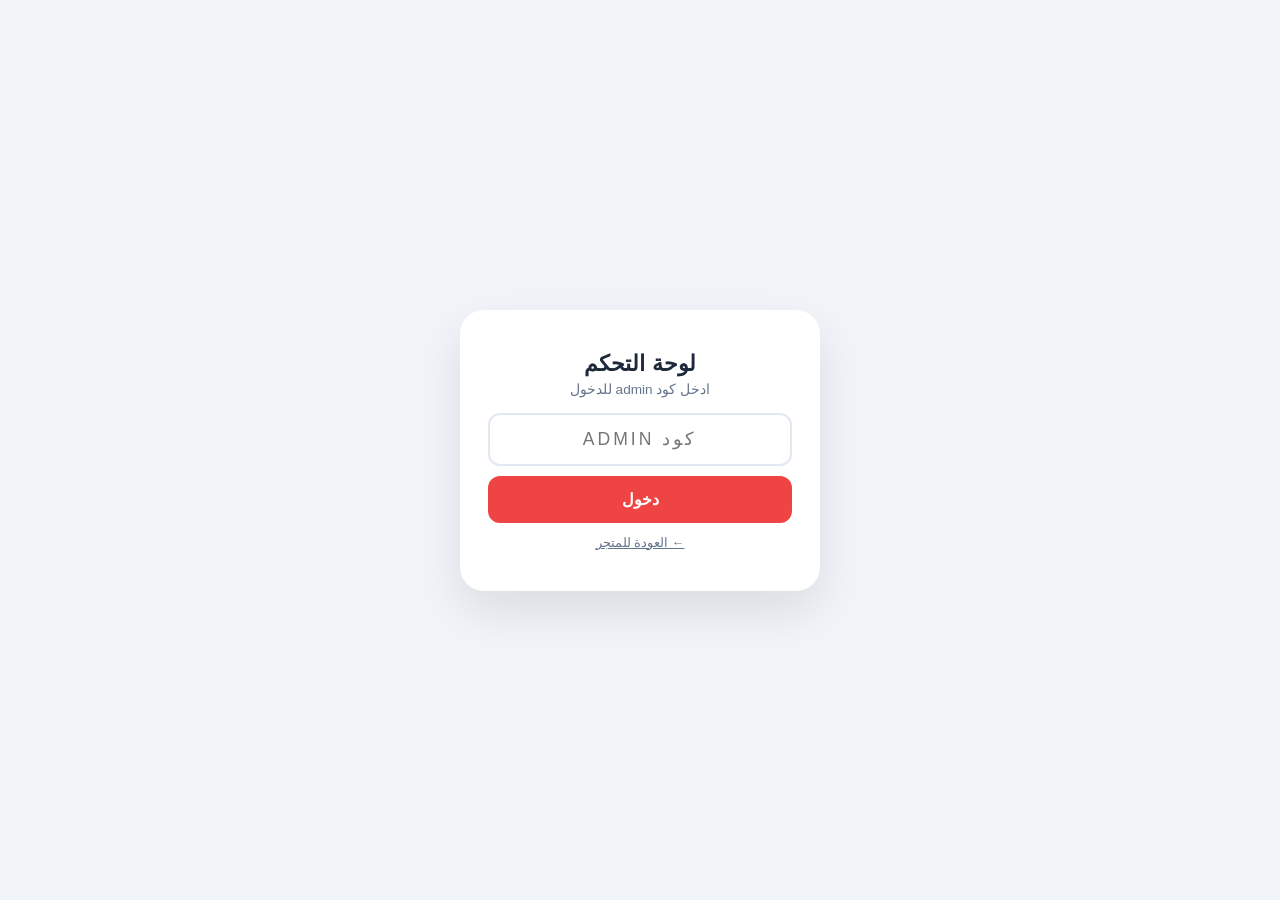
==== default/admin.html @ d779b4e4 "Add files via upload" ====
<!DOCTYPE html>
<html lang="ar" dir="rtl">
<head>
<meta charset="UTF-8">
<meta name="viewport" content="width=device-width,initial-scale=1,maximum-scale=1,user-scalable=no">
<title>لوحة التحكم - متجري</title>
<link rel="stylesheet" href="../../fonts/fontawesome/css/all.min.css">
<link rel="stylesheet" href="../../fonts/fonts.css">
<link rel="stylesheet" href="css/admin.css">
</head>
<body>

<div id="loginScreen">
  <div class="login-box">
    <i class="fa-solid fa-shield-halved" style="font-size:2.5rem;color:var(--accent);margin-bottom:12px"></i>
    <h2>لوحة التحكم</h2>
    <p>ادخل كود admin للدخول</p>
    <input type="password" id="adminPass" placeholder="كود ADMIN" maxlength="20">
    <button onclick="adminLogin()">دخول</button>
    <div class="error-msg" id="loginError">⚠️ كود غير صحيح</div>
    <a href="index.html" style="display:inline-block;margin-top:12px;color:var(--text-muted);font-size:.8rem">← العودة للمتجر</a>
  </div>
</div>

<div id="app" style="display:none">
  <aside id="sidebar">
    <div class="sidebar-header">
      <i class="fa-solid fa-store"></i>
      <span>لوحة التحكم</span>
    </div>
    <nav>
      <button class="active" data-tab="dashboard" onclick="location.hash='#dashboard'"><i class="fa-solid fa-chart-simple"></i> الإحصائيات</button>
      <button data-tab="orders" onclick="location.hash='#orders'"><i class="fa-solid fa-receipt"></i> الطلبات <span id="orderBadge" style="display:none">0</span></button>
      <button data-tab="products" onclick="location.hash='#products'"><i class="fa-solid fa-box"></i> المنتجات</button>
      <button data-tab="categories" onclick="location.hash='#categories'"><i class="fa-solid fa-tags"></i> التصنيفات</button>
      <button data-tab="addProduct" onclick="location.hash='#addProduct'"><i class="fa-solid fa-plus-circle"></i> إضافة منتج</button>
      <button data-tab="settings" onclick="location.hash='#settings'"><i class="fa-solid fa-gear"></i> الإعدادات</button>
      <button data-tab="banners" onclick="location.hash='#banners'"><i class="fa-solid fa-images"></i> البانرات</button>
      <button data-tab="coupons" onclick="location.hash='#coupons'"><i class="fa-solid fa-ticket" style="color:#f59e0b"></i> أكواد الخصم <span id="couponBadge" style="display:none;background:rgba(245,158,11,.2);color:#f59e0b;font-size:.65rem;padding:1px 8px;border-radius:999px;margin-right:auto;font-weight:800">0</span></button>
      <button data-tab="appearance" onclick="location.hash='#appearance'"><i class="fa-solid fa-palette"></i> المظهر والتخطيط</button>
      <button data-tab="spinwheel" onclick="location.hash='#spinwheel'"><i class="fa-solid fa-circle-notch" style="color:#f59e0b"></i> عجلة الحظ</button>
      <button data-tab="subscription" onclick="location.hash='#subscription'"><i class="fa-solid fa-crown" style="color:#f59e0b"></i> الاشتراك <span style="font-size:.65rem;background:rgba(245,158,11,.2);color:#f59e0b;padding:1px 8px;border-radius:999px;margin-right:auto;font-weight:800">ترقية</span></button>
      <div style="position: relative;">
        <button data-tab="marketing" onclick="toggleMktSubMenu(event); if(location.hash.indexOf('marketing')===-1) location.hash='#marketing/seo'"><i class="fa-solid fa-bullhorn"></i> التسويق <i class="fa-solid fa-chevron-down" style="font-size:0.7rem; margin-right:auto; transition: transform 0.2s;" id="mktChevron"></i></button>
        <!-- Marketing Submenu Links -->
        <div id="mktSubMenu" style="display:none; flex-direction:column; background:rgba(0,0,0,0.15); padding:4px 0; border-radius:8px; margin:4px 8px; gap:2px;">
          <button class="submenu-btn" onclick="location.hash='#marketing/seo'" style="font-size:0.78rem; padding:8px 12px; font-weight:500;"><i class="fa-solid fa-magnifying-glass" style="font-size:0.7rem"></i> تحسين محركات البحث</button>
          <button class="submenu-btn" onclick="location.hash='#marketing/social'" style="font-size:0.78rem; padding:8px 12px; font-weight:500;"><i class="fa-solid fa-share-nodes" style="font-size:0.7rem"></i> التواصل والتتبع</button>
          <button class="submenu-btn" onclick="location.hash='#marketing/offers'" style="font-size:0.78rem; padding:8px 12px; font-weight:500;"><i class="fa-solid fa-tags" style="font-size:0.7rem"></i> العروض والكميات</button>
          <button class="submenu-btn" onclick="location.hash='#marketing/widgets'" style="font-size:0.78rem; padding:8px 12px; font-weight:500;"><i class="fa-solid fa-bullhorn" style="font-size:0.7rem"></i> تنبيهات وإعلانات</button>
          <button class="submenu-btn" onclick="location.hash='#marketing/reviews'" style="font-size:0.78rem; padding:8px 12px; font-weight:500;"><i class="fa-solid fa-star" style="font-size:0.7rem"></i> التقييمات</button>
          <button class="submenu-btn" onclick="location.hash='#marketing/popup'" style="font-size:0.78rem; padding:8px 12px; font-weight:500;"><i class="fa-solid fa-window-restore" style="font-size:0.7rem"></i> النافذة الترويجية</button>
        </div>
      </div>
      <button onclick="adminLogout()" style="margin-top:auto;color:#ef4444"><i class="fa-solid fa-right-from-bracket"></i> خروج</button>
    </nav>
  </aside>

  <main id="mainArea">
    <div class="topbar">
      <button id="mobileMenuBtn" onclick="toggleMobileMenu()"><i class="fa-solid fa-bars"></i></button>
      <h2 id="pageTitle">الإحصائيات</h2>
      <div style="display:flex;align-items:center;gap:8px">
        <button id="notifBtn" onclick="showNotifPanel()" style="position:relative;background:none;border:none;font-size:1.2rem;cursor:pointer;color:var(--text);padding:4px 8px"><i class="fa-solid fa-bell"></i><span id="notifBadge" style="display:none;position:absolute;top:-2px;right:-2px;background:#ef4444;color:#fff;font-size:.6rem;width:18px;height:18px;border-radius:50%;display:none;align-items:center;justify-content:center;font-weight:800">0</span></button>
        <span id="adminFeeBadge" onclick="location.hash='#subscription'" style="display:none;background:rgba(245,158,11,.15);color:#f59e0b;font-size:.65rem;font-weight:800;padding:2px 8px;border-radius:999px;white-space:nowrap;cursor:pointer"></span>
        <button onclick="topbarLogout()" title="تسجيل الخروج" style="background:none;border:none;font-size:1.1rem;cursor:pointer;color:#ef4444;padding:4px 8px;display:flex;align-items:center;gap:4px;font-family:inherit;font-weight:700"><i class="fa-solid fa-right-from-bracket"></i><span style="font-size:.75rem">خروج</span></button>
        <a href="index.html" target="_blank" class="view-store-btn"><i class="fa-solid fa-eye"></i> عرض المتجر</a>
      </div>
    </div>

    <!-- DASHBOARD -->
    <div class="tab-content active" id="tab-dashboard">
      <div class="stats-grid">
        <div class="stat-card"><i class="fa-solid fa-box"></i><div><span id="statProducts">0</span><p>المنتجات</p></div></div>
        <div class="stat-card"><i class="fa-solid fa-receipt"></i><div><span id="statOrders">0</span><p>الطلبات</p></div></div>
        <div class="stat-card"><i class="fa-solid fa-money-bill"></i><div><span id="statRevenue">₪0</span><p>الإيرادات</p></div></div>
        <div class="stat-card"><i class="fa-solid fa-users"></i><div><span id="statCustomers">0</span><p>العملاء</p></div></div>
      </div>
      <div style="margin-top:20px">
        <h3 style="margin-bottom:10px">المبيعات اليومية (آخر 7 أيام)</h3>
        <div style="background:var(--card);border:1px solid var(--border);border-radius:14px;padding:16px;overflow-x:auto">
          <canvas id="salesChart" height="200" style="width:100%;max-height:200px"></canvas>
        </div>
      </div>
      <div style="display:grid;grid-template-columns:repeat(auto-fit,minmax(280px,1fr));gap:20px;margin-top:20px">
        <div>
          <h3 style="margin-bottom:10px">🔥 المنتجات الأكثر مبيعاً</h3>
          <div style="background:var(--card);border:1px solid var(--border);border-radius:14px;padding:16px" id="topProductsList"></div>
        </div>
        <div>
          <h3 style="margin-bottom:10px">📅 الأيام الأكثر نشاطاً</h3>
          <div style="background:var(--card);border:1px solid var(--border);border-radius:14px;padding:16px" id="topActiveDaysList"></div>
        </div>
      </div>
      <div style="margin-top:20px">
        <h3 style="margin-bottom:10px">آخر الطلبات</h3>
        <div id="recentOrders"></div>
      </div>
    </div>

    <!-- ORDERS -->
    <div class="tab-content" id="tab-orders">
      <div class="section-header"><h3>جميع الطلبات</h3></div>
      <div id="ordersList"></div>
    </div>

    <!-- PRODUCTS -->
    <div class="tab-content" id="tab-products">
      <div class="section-header"><h3>إدارة المنتجات</h3></div>
      <div id="productsList"></div>
    </div>

    <!-- ADD PRODUCT -->
    <div class="tab-content" id="tab-addProduct">
      <div class="section-header"><h3>إضافة منتج جديد</h3></div>
      <form id="productForm" onsubmit="saveProduct(event)">
        <input type="hidden" id="editId" value="">
        <div class="form-grid">
          <div class="form-group"><label>اسم المنتج *</label><input type="text" id="pName" required></div>
          <div class="form-group"><label>السعر *</label><input type="number" id="pPrice" step="0.01" required></div>
          <div class="form-group"><label>السعر القديم</label><input type="number" id="pOldPrice" step="0.01"></div>
          <div class="form-group"><label>التصنيفات</label>
            <input type="text" id="pCatSearch" placeholder="بحث عن تصنيف..." oninput="filterCatCheckboxes()" style="width:100%;padding:8px;border:1px solid var(--border);border-radius:6px;font-family:inherit;font-size:.8rem;margin-bottom:6px;box-sizing:border-box">
            <div id="pCatList"></div>
          </div>
          <div class="form-group"><label>صور المنتج</label>
            <button type="button" class="upload-btn" onclick="uploadProductImages()" style="margin-bottom:6px"><i class="fa-solid fa-upload"></i> اختر صور (واحدة أو أكثر)</button>
            <div style="display:flex;gap:6px;margin-bottom:6px">
              <input type="text" id="pImageUrl" placeholder="أو أدخل رابط الصورة" style="flex:1;padding:8px;border:1px solid var(--border);border-radius:6px;font-family:inherit;font-size:.8rem">
              <button type="button" class="upload-btn" onclick="addImageByUrl()" style="padding:8px 14px;white-space:nowrap"><i class="fa-solid fa-link"></i> إضافة</button>
            </div>
            <div id="pImageList" style="display:flex;flex-wrap:wrap;gap:6px"></div>
          </div>
          <div class="form-group"><label>فيديو المنتج (YouTube, TikTok, Instagram, فيسبوك)</label>
            <div style="display:flex;gap:6px;margin-bottom:6px">
              <input type="text" id="pVideoUrl" placeholder="ألصق رابط الفيديو..." style="flex:1;padding:8px;border:1px solid var(--border);border-radius:6px;font-family:inherit;font-size:.8rem">
              <button type="button" class="upload-btn" onclick="addVideoUrl()" style="padding:8px 14px;white-space:nowrap"><i class="fa-solid fa-plus"></i> إضافة</button>
            </div>
            <div id="pVideoList" style="display:flex;flex-direction:column;gap:4px"></div>
          </div>
          <div class="form-group"><label>العلامة التجارية</label>
            <input type="text" id="pBrandSearch" placeholder="بحث عن علامة تجارية..." oninput="filterBrandOptions()" style="width:100%;padding:8px;border:1px solid var(--border);border-radius:6px;font-family:inherit;font-size:.8rem;margin-bottom:6px;box-sizing:border-box">
            <div id="pBrandList" style="max-height:130px;overflow-y:auto;display:flex;flex-wrap:wrap;gap:4px"></div>
          </div>
          <div class="form-group" style="display:flex;align-items:center;gap:12px;flex-wrap:wrap">
            <label style="display:flex;align-items:center;gap:8px;cursor:pointer"><input type="checkbox" id="pFeatured" style="width:16px;height:16px"> منتج مميز</label>
          </div>
          <div class="form-group"><label>الشارة الترويجية (مثل: الأكثر مبيعاً، جديد...)</label><input type="text" id="pBadge" placeholder="اكتب الشارة هنا..."></div>
        </div>
        <div class="form-group"><label>ملاحظة خاصة بالمنتج (تظهر بشكل بارز في صفحة المنتج)</label><input type="text" id="pNote" placeholder="مثال: التوصيل مجاني لفترة محدودة، أو ضمان سنتين"></div>
        <div class="form-group"><label>الميزات (واحدة في كل سطر)</label><textarea id="pFeatures" rows="3"></textarea></div>
        <div class="form-group"><label>المواصفات (الاسم : القيمة, كل مواصفة في سطر)</label><textarea id="pSpecs" rows="3" placeholder="المعالج : A18&#10;الرام : 8GB"></textarea></div>
        <div class="form-group">
          <label>الخيارات (لون، مقاس، ...)</label>
          <div id="pOptions"></div>
          <button type="button" class="btn-secondary" onclick="addOption()" style="padding:6px 12px;font-size:.8rem;margin-top:4px"><i class="fa-solid fa-plus"></i> إضافة خيار جديد</button>
        </div>
        <div style="display:flex;gap:10px;margin-top:12px">
          <button type="submit" class="btn-primary" id="submitBtn">حفظ المنتج</button>
          <button type="button" class="btn-secondary" onclick="resetForm()">إعادة تعيين</button>
        </div>
      </form>
    </div>

    <!-- CATEGORIES -->
    <div class="tab-content" id="tab-categories">
      <div class="section-header"><h3>إدارة التصنيفات</h3></div>
      <div style="background:var(--card);border:1px solid var(--border);border-radius:14px;padding:18px;margin-bottom:16px">
        <div class="form-group"><label>اسم التصنيف</label><input type="text" id="catName" placeholder="مثال: جوالات"></div>
        <div class="form-group"><label>صورة التصنيف</label>
          <div style="display:flex;gap:10px;align-items:center">
            <input type="text" id="catImage" placeholder="رابط الصورة أو ارفع صورة" style="flex:1">
            <button class="btn-secondary" onclick="uploadCatImage()"><i class="fa-solid fa-upload"></i></button>
            <img id="catImagePreview" style="width:48px;height:48px;border-radius:10px;object-fit:cover;display:none;border:2px solid var(--border)">
          </div>
        </div>
        <div class="form-group"><label style="display:flex;align-items:center;gap:8px;cursor:pointer"><input type="checkbox" id="catIsBrand" style="width:16px;height:16px"> علامة تجارية (يظهر في فلتر الماركات)</label></div>
        <div style="display:flex;gap:8px">
          <button class="btn-primary" id="catSubmitBtn" onclick="addCategory()"><i class="fa-solid fa-plus"></i> إضافة تصنيف</button>
          <button class="btn-secondary" id="catCancelBtn" onclick="cancelEditCategory()" style="display:none"><i class="fa-solid fa-xmark"></i> إلغاء</button>
        </div>
      </div>
      <!-- Search & Bulk selection tools -->
      <div style="display:flex;gap:10px;align-items:center;margin-bottom:12px;flex-wrap:wrap;background:var(--card);border:1px solid var(--border);border-radius:12px;padding:12px">
        <div style="position:relative;flex:1;min-width:200px">
          <input type="text" id="catSearchInput" placeholder="ابحث عن تصنيف..." oninput="renderCategoriesList()" style="width:100%;padding:8px 12px 8px 35px;border:1.5px solid var(--border);border-radius:8px;font-family:inherit;font-size:.85rem">
          <i class="fa-solid fa-magnifying-glass" style="position:absolute;left:12px;top:50%;transform:translateY(-50%);color:var(--text-muted);pointer-events:none"></i>
        </div>
        <div style="display:flex;gap:8px;align-items:center">
          <label style="display:flex;align-items:center;gap:6px;cursor:pointer;font-size:.82rem;font-weight:700">
            <input type="checkbox" id="selectAllCatsBtn" onchange="toggleSelectAllCats(this)" style="width:16px;height:16px"> تحديد الكل
          </label>
          <button id="bulkDeleteCatsBtn" class="btn-secondary" onclick="bulkDeleteCategories()" style="padding:6px 12px;font-size:.78rem;color:#ef4444;border-color:rgba(239,68,68,.3);display:none;align-items:center;gap:4px">
            <i class="fa-solid fa-trash"></i> حذف المحدد
          </button>
        </div>
      </div>
      <div id="categoriesList"></div>
    </div>

    <!-- SETTINGS -->
    <div class="tab-content" id="tab-settings">
      <div class="section-header"><h3>الإعدادات</h3></div>
      <div class="settings-grid">
        <div class="card"><h4><i class="fa-solid fa-store"></i> معلومات الهيدر والشعار</h4>
          <div class="form-group"><label>اسم المتجر</label><input type="text" id="setStoreName" value="متجري"></div>
          <div class="form-group"><label>وصف المتجر (Tagline)</label><input type="text" id="setStoreTagline" placeholder="اختر منتجك المفضل"></div>
          <div class="form-group"><label>طريقة عرض الهيدر والشعار</label>
            <select id="setHeaderDisplayMode" style="width:100%;padding:8px 10px;border:1.5px solid var(--border);border-radius:8px;font-family:inherit;font-size:.85rem">
              <option value="both">إظهار الشعار + اسم المتجر والوصف</option>
              <option value="logo_only">إظهار الشعار فقط</option>
              <option value="text_only">إظهار اسم المتجر والوصف فقط (إخفاء الشعار)</option>
              <option value="none">إخفاء الشعار والاسم والوصف بالكامل</option>
            </select>
          </div>
          <div class="form-group"><label>صورة الشعار</label>
            <div style="display:flex;gap:10px;align-items:center;flex-wrap:wrap">
              <img id="setLogoPreview" class="preview-img" style="width:60px;height:60px;border-radius:12px;object-fit:cover;border:1px solid var(--border);display:none">
              <button type="button" class="btn-secondary" onclick="document.getElementById('logoUpload').click()"><i class="fa-solid fa-upload"></i> تغيير الشعار</button>
              <button type="button" class="btn-danger" id="removeLogoBtn" onclick="removeSettingLogo()" style="display:none;padding:8px 12px;font-size:.8rem"><i class="fa-solid fa-trash"></i> إزالة الشعار</button>
              <input type="file" id="logoUpload" accept="image/*" style="display:none" onchange="uploadSettingLogo(event)">
            </div>
          </div>
        </div>
        <div class="card"><h4><i class="fa-solid fa-sliders"></i> إعدادات العامة وخلفية الهيدر</h4>
          <div class="form-group"><label>كود تجار الجملة</label><input type="text" id="setWholesaleCode"></div>
          <div class="form-group"><label>العملة</label><input type="text" id="setCurrency" maxlength="5"></div>
          <div class="form-group"><label>اللون الأساسي</label><div style="display:flex;gap:8px;align-items:center"><input type="color" id="setAccent" value="#ef4444" oninput="document.getElementById('setAccentVal').textContent=this.value" style="width:44px;height:40px;border:none;border-radius:6px;cursor:pointer;padding:0;background:none"><span style="font-size:.75rem;color:var(--text-muted)" id="setAccentVal">#ef4444</span></div></div>
          <div class="form-group"><label>خلفية الهيدر</label>
            <div style="display:flex;gap:10px;align-items:center">
              <button type="button" class="btn-secondary" onclick="document.getElementById('bgUpload').click()"><i class="fa-solid fa-image"></i> تغيير الخلفية</button>
              <button type="button" class="btn-danger" onclick="removeBg()" style="padding:8px 12px;font-size:.8rem"><i class="fa-solid fa-trash"></i> إزالة الخلفية</button>
              <input type="file" id="bgUpload" accept="image/*" style="display:none" onchange="uploadBg(event)">
            </div>
          </div>
          <button type="button" class="btn-primary" onclick="saveSettings()" style="margin-top:16px;width:100%"><i class="fa-solid fa-floppy-disk"></i> حفظ الإعدادات والشعار</button>
        </div>
        <div class="card"><h4><i class="fa-solid fa-database"></i> البيانات</h4>
          <div class="form-group" style="display:flex;gap:10px;flex-wrap:wrap">
            <button class="btn-primary" onclick="exportAllData()"><i class="fa-solid fa-file-export"></i> تصدير كل البيانات</button>
            <button class="btn-secondary" onclick="document.getElementById('importDataFile').click()"><i class="fa-solid fa-file-import"></i> استيراد</button>
            <input type="file" id="importDataFile" accept=".json" style="display:none" onchange="importAllData(event)">
            <button class="btn-danger" onclick="resetAllData()"><i class="fa-solid fa-trash"></i> إعادة تعيين الكل</button>
          </div>
          <div id="dataStatus" style="font-size:.8rem;color:var(--text-muted);margin-top:8px"></div>
        </div>
        <div class="card"><h4><i class="fa-solid fa-truck"></i> مناطق التوصيل</h4>
          <div style="display:flex;gap:8px;margin-bottom:10px">
            <input type="text" id="zoneName" placeholder="اسم المنطقة" style="flex:1;padding:8px;border:1.5px solid var(--border);border-radius:8px;font-family:inherit;font-size:.85rem">
            <input type="number" id="zonePrice" placeholder="السعر" min="0" step="0.5" style="width:80px;padding:8px;border:1.5px solid var(--border);border-radius:8px;font-family:inherit;font-size:.85rem">
            <button class="btn-primary" onclick="addZone()" style="padding:8px 14px;font-size:.8rem"><i class="fa-solid fa-plus"></i></button>
          </div>
          <div id="zonesList"></div>
        </div>
        <div class="card" style="grid-column:1/-1;background:linear-gradient(135deg,#0f172a,#1e293b);color:#fff;border:1px solid #334155">
          <div style="display:flex;justify-content:space-between;align-items:center;margin-bottom:12px;flex-wrap:wrap;gap:8px">
            <h4 style="color:#fff;margin:0"><i class="fa-solid fa-crown" style="color:#f59e0b"></i> اشتراك المتجر والترقية (SaaS Billing)</h4>
            <a href="../../agency/index.html" target="_blank" style="font-size:.75rem;color:#3b82f6;text-decoration:none;font-weight:700;display:inline-flex;align-items:center;gap:4px"><i class="fa-solid fa-up-right-from-square"></i> منصة الشركة الرئيسيّة</a>
          </div>
          <div id="adminStandaloneSubStatus"></div>
        </div>
      </div>
      <button class="btn-primary" onclick="saveSettings()" style="margin-top:16px"><i class="fa-solid fa-floppy-disk"></i> حفظ الإعدادات</button>
    </div>

    <!-- APPEARANCE -->
    <div class="tab-content" id="tab-appearance">
      <div class="section-header">
        <h3>المظهر والتخطيط</h3>
        <div style="margin-right:auto;display:flex;gap:8px;flex-wrap:wrap">
          <button class="btn-secondary" onclick="resetAppearance()"><i class="fa-solid fa-rotate-left"></i> إعادة تعيين</button>
          <button class="btn-secondary" onclick="exportAppearance()"><i class="fa-solid fa-file-export"></i> تصدير</button>
          <button class="btn-secondary" onclick="document.getElementById('importAppearanceFile').click()"><i class="fa-solid fa-file-import"></i> استيراد</button>
          <input type="file" id="importAppearanceFile" accept=".json" style="display:none" onchange="importAppearance(event)">
          <button class="btn-primary" onclick="saveAppearance()"><i class="fa-solid fa-floppy-disk"></i> حفظ المظهر</button>
        </div>
      </div>

      <div style="display:flex;gap:16px;align-items:flex-start;margin-top:16px">
      <div class="appearance-layout" style="flex:1;min-width:0">
        <nav class="appearance-nav">
          <button class="app-nav-btn active" data-sec="presets" onclick="switchAppSec(this)"><i class="fa-solid fa-wand-magic-sparkles"></i> الثيمات الجاهزة</button>
          <button class="app-nav-btn" data-sec="colors" onclick="switchAppSec(this)"><i class="fa-solid fa-palette"></i> الألوان</button>
          <button class="app-nav-btn" data-sec="typography" onclick="switchAppSec(this)"><i class="fa-solid fa-font"></i> الخطوط</button>
          <button class="app-nav-btn" data-sec="layout" onclick="switchAppSec(this)"><i class="fa-solid fa-columns"></i> التخطيط</button>
          <button class="app-nav-btn" data-sec="images" onclick="switchAppSec(this)"><i class="fa-solid fa-image"></i> صور المنتجات</button>
          <button class="app-nav-btn" data-sec="cards" onclick="switchAppSec(this)"><i class="fa-solid fa-border-all"></i> البطاقات والأزرار</button>
          <button class="app-nav-btn" data-sec="header" onclick="switchAppSec(this)"><i class="fa-solid fa-mobile-screen"></i> الهيدر</button>
          <button class="app-nav-btn" data-sec="nav" onclick="switchAppSec(this)"><i class="fa-solid fa-bars"></i> التنقل السفلي</button>
          <button class="app-nav-btn" data-sec="product" onclick="switchAppSec(this)"><i class="fa-solid fa-tags"></i> عناصر المنتج</button>
          <button class="app-nav-btn" data-sec="spacing" onclick="switchAppSec(this)"><i class="fa-solid fa-arrows-left-right"></i> المسافات</button>
        </nav>

        <div class="appearance-panels">
          <!-- PRESETS -->
          <section class="app-panel active" id="appsec-presets">
            <h4 class="app-sec-title"><i class="fa-solid fa-wand-magic-sparkles"></i> ثيمات جاهزة</h4>
            <p class="app-sec-desc">اختر ثيماً جاهزاً يطبّق مجموعة متناسقة من الألوان والخطوط دفعة واحدة.</p>
            <div class="preset-grid" id="presetGrid"></div>
          </section>

          <!-- COLORS -->
          <section class="app-panel" id="appsec-colors">
            <h4 class="app-sec-title"><i class="fa-solid fa-palette"></i> الألوان</h4>
            <div class="app-fields">
              <div class="app-field"><label>اللون الأساسي (Accent)</label><div class="color-row"><input type="color" id="appAccent" oninput="updVal('appAccent');previewAppearance();liveAppPreview()"><span id="appAccentVal" class="color-val">#ef4444</span></div></div>
              <div class="app-field"><label>لون التمرير (Accent Hover)</label><div class="color-row"><input type="color" id="appAccentHover" oninput="updVal('appAccentHover');previewAppearance();liveAppPreview()"><span id="appAccentHoverVal" class="color-val">#dc2626</span></div></div>
              <div class="app-field"><label>لون الخلفية</label><div class="color-row"><input type="color" id="appBgColor" oninput="updVal('appBgColor');previewAppearance();liveAppPreview()"><span id="appBgColorVal" class="color-val">#f8fafc</span></div></div>
              <div class="app-field"><label>لون البطاقات</label><div class="color-row"><input type="color" id="appCardColor" oninput="updVal('appCardColor');previewAppearance();liveAppPreview()"><span id="appCardColorVal" class="color-val">#ffffff</span></div></div>
              <div class="app-field"><label>لون النصوص</label><div class="color-row"><input type="color" id="appTextColor" oninput="updVal('appTextColor');previewAppearance();liveAppPreview()"><span id="appTextColorVal" class="color-val">#1e293b</span></div></div>
              <div class="app-field"><label>لون النصوص الخافتة</label><div class="color-row"><input type="color" id="appTextMuted" oninput="updVal('appTextMuted');previewAppearance();liveAppPreview()"><span id="appTextMutedVal" class="color-val">#64748b</span></div></div>
              <div class="app-field"><label>لون الحدود</label><div class="color-row"><input type="color" id="appBorderColor" oninput="updVal('appBorderColor');previewAppearance();liveAppPreview()"><span id="appBorderColorVal" class="color-val">#e2e8f0</span></div></div>
              <div class="app-field"><label>لون السعر</label><div class="color-row"><input type="color" id="appPriceColor" oninput="updVal('appPriceColor');previewAppearance();liveAppPreview()"><span id="appPriceColorVal" class="color-val">#ef4444</span></div></div>
              <div class="app-field"><label>لون شارة الخصم</label><div class="color-row"><input type="color" id="appSaleColor" oninput="updVal('appSaleColor');previewAppearance();liveAppPreview()"><span id="appSaleColorVal" class="color-val">#ef4444</span></div></div>
              <div class="app-field"><label>لون النجاح (تأكيد/وتساب)</label><div class="color-row"><input type="color" id="appSuccessColor" oninput="updVal('appSuccessColor');previewAppearance();liveAppPreview()"><span id="appSuccessColorVal" class="color-val">#10b981</span></div></div>
              <div class="app-field app-field-full"><label style="display:flex;align-items:center;gap:8px;cursor:pointer"><input type="checkbox" id="appDarkMode" onchange="previewAppearance();liveAppPreview()"> تفعيل الوضع الداكن افتراضياً</label></div>
            </div>
          </section>

          <!-- TYPOGRAPHY -->
          <section class="app-panel" id="appsec-typography">
            <h4 class="app-sec-title"><i class="fa-solid fa-font"></i> الخطوط</h4>
            <div class="app-fields">
              <div class="app-field"><label>خط العناوين</label><select id="appFontHeading" onchange="previewAppearance();liveAppPreview()"><option value="'Tajawal',sans-serif">Tajawal</option><option value="'Cairo',sans-serif">Cairo</option><option value="'Amiri',serif">Amiri</option><option value="'Noto Sans Arabic',sans-serif">Noto Sans Arabic</option><option value="'Almarai',sans-serif">Almarai</option></select></div>
              <div class="app-field"><label>خط المحتوى</label><select id="appFontBody" onchange="previewAppearance();liveAppPreview()"><option value="'Tajawal',sans-serif">Tajawal</option><option value="'Cairo',sans-serif">Cairo</option><option value="'Amiri',serif">Amiri</option><option value="'Noto Sans Arabic',sans-serif">Noto Sans Arabic</option><option value="'Almarai',sans-serif">Almarai</option></select></div>
              <div class="app-field"><label>حجم الخط الأساسي</label><div class="color-row"><input type="range" id="appFontSize" min="13" max="18" value="15" oninput="updVal('appFontSize','px');previewAppearance();liveAppPreview()"><span id="appFontSizeVal" class="color-val">15px</span></div></div>
              <div class="app-field"><label>مقياس العناوين</label><div class="color-row"><input type="range" id="appHeadingScale" min="90" max="130" value="100" oninput="updVal('appHeadingScale','%');previewAppearance();liveAppPreview()"><span id="appHeadingScaleVal" class="color-val">100%</span></div></div>
              <div class="app-field"><label>وزن الخط</label><select id="appFontWeight" onchange="previewAppearance();liveAppPreview()"><option value="400">عادي</option><option value="500">متوسط</option><option value="700" selected>عريض</option><option value="800">عريض جداً</option></select></div>
              <div class="app-field"><label>ارتفاع السطر</label><div class="color-row"><input type="range" id="appLineHeight" min="13" max="20" value="15" oninput="updVal('appLineHeight','.');previewAppearance();liveAppPreview()"><span id="appLineHeightVal" class="color-val">1.5</span></div></div>
            </div>
          </section>

          <!-- LAYOUT -->
          <section class="app-panel" id="appsec-layout">
            <h4 class="app-sec-title"><i class="fa-solid fa-columns"></i> تخطيط الصفحة الرئيسية</h4>
            <div class="app-fields">
              <div class="app-field app-field-full app-toggles">
                <label class="app-toggle"><input type="checkbox" id="appShowBanners" onchange="previewAppearance();liveAppPreview()"> البانرات</label>
                <label class="app-toggle"><input type="checkbox" id="appShowFlashSales" onchange="previewAppearance();liveAppPreview()"> عروض فلاش</label>
                <label class="app-toggle"><input type="checkbox" id="appShowFeatured" onchange="previewAppearance();liveAppPreview()"> المميزة</label>
                <label class="app-toggle"><input type="checkbox" id="appShowCategories" onchange="previewAppearance();liveAppPreview()"> التصنيفات</label>
                <label class="app-toggle"><input type="checkbox" id="appShowBrands" onchange="previewAppearance();liveAppPreview()"> الماركات</label>
              </div>
              <div class="app-field"><label>أعمدة (كمبيوتر)</label><select id="appGridColsDesktop" onchange="previewAppearance();liveAppPreview()"><option value="3">3</option><option value="4">4</option><option value="5" selected>5</option><option value="6">6</option><option value="7">7</option></select></div>
              <div class="app-field"><label>أعمدة (تابلت)</label><select id="appGridColsTablet" onchange="previewAppearance();liveAppPreview()"><option value="2">2</option><option value="3" selected>3</option><option value="4">4</option></select></div>
              <div class="app-field"><label>أعمدة (جوال)</label><select id="appGridColsMobile" onchange="previewAppearance();liveAppPreview()"><option value="1">1</option><option value="2" selected>2</option><option value="3">3</option></select></div>
              <div class="app-field"><label>تباعد الشبكة</label><div class="color-row"><input type="range" id="appGridGap" min="6" max="24" value="14" oninput="updVal('appGridGap','px');previewAppearance();liveAppPreview()"><span id="appGridGapVal" class="color-val">14px</span></div></div>
            </div>
          </section>

          <!-- IMAGES -->
          <section class="app-panel" id="appsec-images">
            <h4 class="app-sec-title"><i class="fa-solid fa-image"></i> صور المنتجات</h4>
            <div class="app-fields">
              <div class="app-field"><label>نسبة الصورة</label><select id="appImgRatio" onchange="previewAppearance();liveAppPreview()"><option value="1">مربع 1:1</option><option value="4/3">4:3</option><option value="3/4" selected>3:4 عمودي</option><option value="2/3">2:3 عمودي مطول</option><option value="9/16">9:16 عمودي كامل</option><option value="16/9">16:9 عرضي</option><option value="3/2">3:2 عرضي كلاسيكي</option><option value="5/4">5:4 شبه مربع</option></select></div>
              <div class="app-field"><label>زوايا الصورة</label><div class="color-row"><input type="range" id="appImgRadius" min="0" max="24" value="12" oninput="updVal('appImgRadius','px');previewAppearance();liveAppPreview()"><span id="appImgRadiusVal" class="color-val">12px</span></div></div>
              <div class="app-field app-field-full app-toggles">
                <label class="app-toggle"><input type="checkbox" id="appImgHoverZoom" onchange="previewAppearance();liveAppPreview()"> تكبير عند التحويم</label>
                <label class="app-toggle"><input type="checkbox" id="appImgLazyLoad" onchange="previewAppearance();liveAppPreview()"> تحميل كسول</label>
              </div>
            </div>
          </section>

          <!-- CARDS & BUTTONS -->
          <section class="app-panel" id="appsec-cards">
            <h4 class="app-sec-title"><i class="fa-solid fa-border-all"></i> البطاقات والأزرار</h4>
            <div class="app-fields">
              <div class="app-field"><label>زوايا البطاقات</label><div class="color-row"><input type="range" id="appCardRadius" min="0" max="28" value="16" oninput="updVal('appCardRadius','px');previewAppearance();liveAppPreview()"><span id="appCardRadiusVal" class="color-val">16px</span></div></div>
              <div class="app-field"><label>زوايا الأزرار</label><div class="color-row"><input type="range" id="appBtnRadius" min="0" max="28" value="12" oninput="updVal('appBtnRadius','px');previewAppearance();liveAppPreview()"><span id="appBtnRadiusVal" class="color-val">12px</span></div></div>
              <div class="app-field"><label>ستايل البطاقة</label><select id="appCardStyle" onchange="previewAppearance();liveAppPreview()"><option value="shadow" selected>ظل</option><option value="outline">إطار</option><option value="flat">مسطح</option></select></div>
              <div class="app-field"><label>ستايل الزر</label><select id="appBtnStyle" onchange="previewAppearance();liveAppPreview()"><option value="solid" selected>معبأ</option><option value="outline">إطار</option><option value="soft">ناعم</option></select></div>
              <div class="app-field app-field-full app-toggles">
                <label class="app-toggle"><input type="checkbox" id="appShadows" onchange="previewAppearance();liveAppPreview()"> تفعيل الظلال</label>
              </div>
              <div class="app-field"><label>شدة الظل</label><div class="color-row"><input type="range" id="appShadowIntensity" min="0" max="200" value="100" oninput="updVal('appShadowIntensity','%');previewAppearance();liveAppPreview()"><span id="appShadowIntensityVal" class="color-val">100%</span></div></div>
            </div>
          </section>

          <!-- HEADER -->
          <section class="app-panel" id="appsec-header">
            <h4 class="app-sec-title"><i class="fa-solid fa-mobile-screen"></i> الهيدر</h4>
            <div id="admin-header-deco"></div>
            <div class="app-fields">
              <div class="app-field app-field-full app-toggles">
                <label class="app-toggle"><input type="checkbox" id="appStickyHeader" onchange="previewAppearance();liveAppPreview()"> هيدر ثابت</label>
                <label class="app-toggle"><input type="checkbox" id="appShowSearch" onchange="previewAppearance();liveAppPreview()"> زر البحث</label>
                <label class="app-toggle"><input type="checkbox" id="appShowWishlist" onchange="previewAppearance();liveAppPreview()"> المفضلة</label>
              </div>
              <div class="app-field"><label>بداية تدرج الهيدر</label><div class="color-row"><input type="color" id="appHeaderFrom" oninput="updVal('appHeaderFrom');previewAppearance();liveAppPreview()"><span id="appHeaderFromVal" class="color-val">#ef4444</span></div></div>
              <div class="app-field"><label>نهاية تدرج الهيدر</label><div class="color-row"><input type="color" id="appHeaderTo" oninput="updVal('appHeaderTo');previewAppearance();liveAppPreview()"><span id="appHeaderToVal" class="color-val">#dc2626</span></div></div>
              <div class="app-field"><label>لون نص الهيدر</label><div class="color-row"><input type="color" id="appHeaderText" oninput="updVal('appHeaderText');previewAppearance();liveAppPreview()"><span id="appHeaderTextVal" class="color-val">#ffffff</span></div></div>
              <div class="app-field"><label>ارتفاع الهيدر</label><div class="color-row"><input type="range" id="appHeaderPadding" min="20" max="70" value="40" oninput="updVal('appHeaderPadding','px');previewAppearance();liveAppPreview()"><span id="appHeaderPaddingVal" class="color-val">40px</span></div></div>
            </div>
          </section>

          <!-- NAV -->
          <section class="app-panel" id="appsec-nav">
            <h4 class="app-sec-title"><i class="fa-solid fa-bars"></i> التنقل السفلي</h4>
            <div class="app-fields">
              <div class="app-field"><label>النمط</label><select id="appNavStyle" onchange="previewAppearance();liveAppPreview()"><option value="default" selected>افتراضي</option><option value="pill">أقراص</option><option value="minimal">مبسط</option></select></div>
              <div class="app-field app-field-full app-toggles">
                <label class="app-toggle"><input type="checkbox" id="appShowCartCount" onchange="previewAppearance();liveAppPreview()"> عداد السلة</label>
                <label class="app-toggle"><input type="checkbox" id="appShowNavLabels" onchange="previewAppearance();liveAppPreview()"> تسميات الأيقونات</label>
              </div>
              <div class="app-field"><label>خلفية التنقل</label><div class="color-row"><input type="color" id="appNavBg" oninput="updVal('appNavBg');previewAppearance();liveAppPreview()"><span id="appNavBgVal" class="color-val">#ffffff</span></div></div>
              <div class="app-field"><label>لون العنصر النشط</label><div class="color-row"><input type="color" id="appNavActive" oninput="updVal('appNavActive');previewAppearance();liveAppPreview()"><span id="appNavActiveVal" class="color-val">#ef4444</span></div></div>
            </div>
          </section>

          <!-- PRODUCT ELEMENTS -->
          <section class="app-panel" id="appsec-product">
            <h4 class="app-sec-title"><i class="fa-solid fa-tags"></i> عناصر المنتج</h4>
            <div class="app-fields">
              <div class="app-field app-field-full app-toggles">
                <label class="app-toggle"><input type="checkbox" id="appShowBrand" onchange="previewAppearance();liveAppPreview()"> الماركة</label>
                <label class="app-toggle"><input type="checkbox" id="appShowOldPrice" onchange="previewAppearance();liveAppPreview()"> السعر القديم</label>
                <label class="app-toggle"><input type="checkbox" id="appShowDiscountBadge" onchange="previewAppearance();liveAppPreview()"> شارة الخصم</label>
                <label class="app-toggle"><input type="checkbox" id="appShowQuickAdd" onchange="previewAppearance();liveAppPreview()"> زر الإضافة السريعة</label>
              </div>
            </div>
          </section>

          <!-- SPACING -->
          <section class="app-panel" id="appsec-spacing">
            <h4 class="app-sec-title"><i class="fa-solid fa-arrows-left-right"></i> المسافات</h4>
            <div class="app-fields">
              <div class="app-field"><label>هامش الصفحة</label><div class="color-row"><input type="range" id="appPagePadding" min="0" max="32" value="16" oninput="updVal('appPagePadding','px');previewAppearance();liveAppPreview()"><span id="appPagePaddingVal" class="color-val">16px</span></div></div>
              <div class="app-field"><label>تباعد الأقسام</label><div class="color-row"><input type="range" id="appSectionGap" min="8" max="48" value="24" oninput="updVal('appSectionGap','px');previewAppearance();liveAppPreview()"><span id="appSectionGapVal" class="color-val">24px</span></div></div>
            </div>
          </section>
        </div>
      </div>
      <div class="app-preview-wrap" style="width:260px;flex-shrink:0;position:sticky;top:80px;align-self:flex-start">
        <div style="font-size:.75rem;font-weight:800;color:#64748b;margin-bottom:6px;display:flex;align-items:center;gap:6px"><i class="fa-solid fa-eye" style="color:#8b5cf6"></i> معاينة حية</div>
        <div class="app-preview-box" id="appPreviewBox"></div>
        <div style="margin-top:6px;font-size:.6rem;color:#94a3b8;text-align:center">التغييرات تظهر فوراً</div>
      </div>
      </div>
      <div id="appearanceStatus" style="font-size:.8rem;color:var(--text-muted);margin-top:12px"></div>
    </div>

    <!-- BANNERS -->
    <div class="tab-content" id="tab-banners">
      <div class="section-header"><h3>البانرات الإعلانية</h3></div>
      <div id="bannersFullPage" style="padding:16px 0">
        <p style="color:var(--text-muted)">جاري تحميل إدارة البانرات...</p>
      </div>
    </div>

    <!-- COUPONS -->
    <div class="tab-content" id="tab-coupons">
      <div class="section-header">
        <h3><i class="fa-solid fa-ticket" style="color:#f59e0b"></i> إدارة أكواد الخصم والكوبونات</h3>
        <div style="display:flex;gap:8px;flex-wrap:wrap">
          <button class="btn-secondary" onclick="exportCoupons()"><i class="fa-solid fa-file-export"></i> تصدير</button>
          <button class="btn-secondary" onclick="document.getElementById('importCouponsFile').click()"><i class="fa-solid fa-file-import"></i> استيراد</button>
          <input type="file" id="importCouponsFile" accept=".json" style="display:none" onchange="importCoupons(event)">
          <button class="btn-primary" onclick="openCouponForm()"><i class="fa-solid fa-plus"></i> كوبون جديد</button>
        </div>
      </div>

      <!-- إحصائيات سريعة -->
      <div class="stats-grid" style="grid-template-columns:repeat(auto-fit,minmax(180px,1fr));margin-bottom:20px">
        <div class="stat-card"><i class="fa-solid fa-ticket" style="color:#f59e0b"></i><div><span id="statCouponsTotal">0</span><p>إجمالي الكوبونات</p></div></div>
        <div class="stat-card"><i class="fa-solid fa-circle-check" style="color:#16a34a"></i><div><span id="statCouponsActive">0</span><p>النشطة</p></div></div>
        <div class="stat-card"><i class="fa-solid fa-clock" style="color:#ef4444"></i><div><span id="statCouponsExpired">0</span><p>منتهية الصلاحية</p></div></div>
        <div class="stat-card"><i class="fa-solid fa-coins" style="color:#3b82f6"></i><div><span id="statCouponsUsed">0</span><p>مجموع الاستخدامات</p></div></div>
      </div>

      <!-- أدوات الفلترة والبحث -->
      <div class="card" style="margin-bottom:20px;padding:14px">
        <div style="display:grid;grid-template-columns:repeat(auto-fit,minmax(200px,1fr));gap:10px;align-items:end">
          <div class="form-group" style="margin:0">
            <label style="font-size:.8rem;font-weight:700;margin-bottom:4px;display:block"><i class="fa-solid fa-search"></i> بحث</label>
            <input type="text" id="couponSearch" placeholder="بحث بالكود أو الوصف..." oninput="renderAdminCoupons()" style="padding:8px;border:1.5px solid var(--border);border-radius:8px;font-family:inherit;font-size:.85rem;width:100%">
          </div>
          <div class="form-group" style="margin:0">
            <label style="font-size:.8rem;font-weight:700;margin-bottom:4px;display:block"><i class="fa-solid fa-filter"></i> الحالة</label>
            <select id="couponStatusFilter" onchange="renderAdminCoupons()" style="padding:8px;border:1.5px solid var(--border);border-radius:8px;font-family:inherit;font-size:.85rem;width:100%;background:var(--card);color:var(--text)">
              <option value="">جميع الحالات</option>
              <option value="active">نشط</option>
              <option value="expired">منتهي</option>
              <option value="exhausted">مستنفذ</option>
              <option value="not_started">لم يبدأ</option>
              <option value="inactive">متوقف</option>
            </select>
          </div>
          <div class="form-group" style="margin:0">
            <label style="font-size:.8rem;font-weight:700;margin-bottom:4px;display:block"><i class="fa-solid fa-layer-group"></i> النوع</label>
            <select id="couponTypeFilter" onchange="renderAdminCoupons()" style="padding:8px;border:1.5px solid var(--border);border-radius:8px;font-family:inherit;font-size:.85rem;width:100%;background:var(--card);color:var(--text)">
              <option value="">الكل</option>
              <option value="percent">نسبة مئوية %</option>
              <option value="fixed">قيمة ثابتة</option>
              <option value="freeship">شحن مجاني</option>
            </select>
          </div>
          <div class="form-group" style="margin:0">
            <label style="font-size:.8rem;font-weight:700;margin-bottom:4px;display:block"><i class="fa-solid fa-sort"></i> ترتيب حسب</label>
            <select id="couponSortBy" onchange="renderAdminCoupons()" style="padding:8px;border:1.5px solid var(--border);border-radius:8px;font-family:inherit;font-size:.85rem;width:100%;background:var(--card);color:var(--text)">
              <option value="createdAt">الأحدث إنشاءً</option>
              <option value="endDate">الأقرب انتهاءً</option>
              <option value="uses">الأكثر استخداماً</option>
              <option value="value">الأعلى قيمة</option>
              <option value="code">الكود (أ-ي)</option>
            </select>
          </div>
          <button class="btn-secondary" onclick="clearCouponFilters()" style="padding:8px 14px;font-size:.85rem"><i class="fa-solid fa-rotate-left"></i> مسح الفلاتر</button>
        </div>
      </div>

      <!-- قائمة الكوبونات -->
      <div id="adminCouponsList" style="display:flex;flex-direction:column;gap:12px"></div>
    </div>

    <!-- نموذج إضافة/تعديل كوبون (Modal) -->
    <div id="couponFormModal" style="display:none;position:fixed;inset:0;background:rgba(0,0,0,.5);z-index:10000;align-items:center;justify-content:center;padding:16px">
      <div id="couponFormCard" style="background:var(--card);border-radius:18px;width:100%;max-width:680px;max-height:90vh;overflow-y:auto;border:1px solid var(--border);box-shadow:0 25px 50px rgba(0,0,0,.25)">
        <div style="padding:18px 20px;border-bottom:1px solid var(--border);display:flex;align-items:center;gap:10px">
          <div style="width:40px;height:40px;border-radius:12px;background:linear-gradient(135deg,#f59e0b,#ef4444);display:flex;align-items:center;justify-content:center;color:#fff;font-size:1.1rem"><i class="fa-solid fa-ticket"></i></div>
          <h3 id="couponFormTitle" style="margin:0;flex:1;font-size:1.05rem">كوبون خصم جديد</h3>
          <button onclick="closeCouponForm()" style="background:none;border:none;font-size:1.2rem;cursor:pointer;color:var(--text-muted);padding:4px 8px"><i class="fa-solid fa-xmark"></i></button>
        </div>
        <div style="padding:20px">
          <form id="couponForm" onsubmit="submitCouponForm(event)">
            <input type="hidden" id="cpnId">
            <div class="form-grid" style="display:grid;grid-template-columns:repeat(auto-fit,minmax(220px,1fr));gap:14px">
              <div class="form-group" style="grid-column:1/-1">
                <label style="font-size:.85rem;font-weight:700;margin-bottom:5px;display:block">كود الكوبون * <span style="font-weight:400;color:var(--text-muted);font-size:.75rem">(يدخل المستخدم هذا الكود)</span></label>
                <div style="display:flex;gap:6px">
                  <input type="text" id="cpnCode" required placeholder="مثال: SAVE20 أو EID100" style="flex:1;padding:10px;border:1.5px solid var(--border);border-radius:8px;font-family:inherit;font-size:.9rem;text-transform:uppercase;letter-spacing:.5px">
                  <button type="button" onclick="generateCouponCode()" class="btn-secondary" style="padding:10px 14px;font-size:.85rem"><i class="fa-solid fa-wand-magic-sparkles"></i> توليد</button>
                </div>
              </div>
              <div class="form-group">
                <label style="font-size:.85rem;font-weight:700;margin-bottom:5px;display:block">نوع الخصم *</label>
                <select id="cpnType" onchange="toggleCpnValueField()" required style="width:100%;padding:10px;border:1.5px solid var(--border);border-radius:8px;font-family:inherit;font-size:.9rem;background:var(--card);color:var(--text)">
                  <option value="percent">نسبة مئوية %</option>
                  <option value="fixed">قيمة ثابتة (مبلغ)</option>
                  <option value="freeship">شحن مجاني</option>
                </select>
              </div>
              <div class="form-group" id="cpnValueGroup">
                <label id="cpnValueLabel" style="font-size:.85rem;font-weight:700;margin-bottom:5px;display:block">قيمة الخصم (%) *</label>
                <input type="number" id="cpnValue" min="1" max="100" step="0.01" placeholder="مثال: 20" style="width:100%;padding:10px;border:1.5px solid var(--border);border-radius:8px;font-family:inherit;font-size:.9rem">
              </div>
              <div class="form-group" id="cpnMaxDiscountGroup">
                <label style="font-size:.85rem;font-weight:700;margin-bottom:5px;display:block">حد أقصى للخصم <span style="font-weight:400;color:var(--text-muted);font-size:.72rem">(اختياري - للنسبة المئوية فقط)</span></label>
                <input type="number" id="cpnMaxDiscount" min="0" step="0.5" placeholder="0 = بدون حد" style="width:100%;padding:10px;border:1.5px solid var(--border);border-radius:8px;font-family:inherit;font-size:.9rem">
              </div>
              <div class="form-group">
                <label style="font-size:.85rem;font-weight:700;margin-bottom:5px;display:block">الحد الأدنى للطلب</label>
                <input type="number" id="cpnMinOrder" min="0" step="0.5" placeholder="0 = بدون حد أدنى" style="width:100%;padding:10px;border:1.5px solid var(--border);border-radius:8px;font-family:inherit;font-size:.9rem">
              </div>
              <div class="form-group" style="grid-column:1/-1">
                <label style="font-size:.85rem;font-weight:700;margin-bottom:5px;display:block">وصف الكوبون <span style="font-weight:400;color:var(--text-muted);font-size:.72rem">(يظهر للمستخدمين في كاشف الكوبونات)</span></label>
                <input type="text" id="cpnDescription" placeholder="مثال: خصم عيد الفطر على جميع المنتجات" style="width:100%;padding:10px;border:1.5px solid var(--border);border-radius:8px;font-family:inherit;font-size:.9rem">
              </div>

              <div class="form-group" style="background:rgba(59,130,246,.05);padding:12px;border-radius:10px;border:1px dashed rgba(59,130,246,.3)">
                <label style="font-size:.85rem;font-weight:700;margin-bottom:5px;display:block;color:#1d4ed8"><i class="fa-solid fa-calendar-plus"></i> تاريخ بدء السريان</label>
                <input type="datetime-local" id="cpnStartDate" style="width:100%;padding:10px;border:1.5px solid var(--border);border-radius:8px;font-family:inherit;font-size:.85rem">
                <p style="font-size:.72rem;color:var(--text-muted);margin:5px 0 0">اتركه فارغاً لتبدأ فوراً</p>
              </div>
              <div class="form-group" style="background:rgba(239,68,68,.05);padding:12px;border-radius:10px;border:1px dashed rgba(239,68,68,.3)">
                <label style="font-size:.85rem;font-weight:700;margin-bottom:5px;display:block;color:#b91c1c"><i class="fa-solid fa-hourglass-half"></i> تاريخ انتهاء الصلاحية (استخدمها أو اخسرها)</label>
                <input type="datetime-local" id="cpnEndDate" style="width:100%;padding:10px;border:1.5px solid var(--border);border-radius:8px;font-family:inherit;font-size:.85rem">
                <div style="display:flex;gap:6px;flex-wrap:wrap;margin-top:6px">
                  <button type="button" onclick="setCouponEndDate(1)" class="btn-secondary" style="padding:5px 10px;font-size:.72rem"><i class="fa-solid fa-clock"></i> 24 ساعة</button>
                  <button type="button" onclick="setCouponEndDate(3)" class="btn-secondary" style="padding:5px 10px;font-size:.72rem">3 أيام</button>
                  <button type="button" onclick="setCouponEndDate(7)" class="btn-secondary" style="padding:5px 10px;font-size:.72rem">أسبوع</button>
                  <button type="button" onclick="setCouponEndDate(30)" class="btn-secondary" style="padding:5px 10px;font-size:.72rem">شهر</button>
                </div>
                <p style="font-size:.72rem;color:var(--text-muted);margin:5px 0 0">اتركه فارغاً = بدون انتهاء</p>
              </div>

              <div class="form-group">
                <label style="font-size:.85rem;font-weight:700;margin-bottom:5px;display:block"><i class="fa-solid fa-users"></i> الحد الأقصى للاستخدام (إجمالي)</label>
                <input type="number" id="cpnLimit" min="0" placeholder="0 = غير محدود" style="width:100%;padding:10px;border:1.5px solid var(--border);border-radius:8px;font-family:inherit;font-size:.9rem">
              </div>
              <div class="form-group">
                <label style="font-size:.85rem;font-weight:700;margin-bottom:5px;display:block"><i class="fa-solid fa-user"></i> حد الاستخدام لكل مستخدم</label>
                <input type="number" id="cpnPerUserLimit" min="0" placeholder="0 = غير محدود" style="width:100%;padding:10px;border:1.5px solid var(--border);border-radius:8px;font-family:inherit;font-size:.9rem">
              </div>
              <div class="form-group" style="grid-column:1/-1">
                <label style="display:flex;align-items:center;gap:8px;cursor:pointer;font-weight:700;font-size:.9rem;margin-top:4px">
                  <input type="checkbox" id="cpnIsActive" checked style="width:18px;height:18px">
                  تفعيل الكوبون فور الإنشاء
                </label>
              </div>
            </div>

            <div style="display:flex;gap:10px;margin-top:20px;flex-wrap:wrap">
              <button type="submit" class="btn-primary" style="flex:1;min-width:160px;padding:12px;font-size:.95rem"><i class="fa-solid fa-floppy-disk"></i> حفظ الكوبون</button>
              <button type="button" class="btn-secondary" onclick="closeCouponForm()" style="padding:12px 18px;font-size:.95rem"><i class="fa-solid fa-xmark"></i> إلغاء</button>
            </div>
          </form>
        </div>
      </div>
    </div>

    <!-- MARKETING -->
    <div class="tab-content" id="tab-marketing">
      <div class="section-header"><h3 id="mktPageTitle">التسويق</h3></div>

      <!-- ==================== SUB PANEL: SEO ==================== -->
      <div class="mkt-subtab-content" id="mkt-sub-seo" style="display:none;">
        <div class="settings-grid">
          <!-- SEO -->
          <div class="card"><h4><i class="fa-solid fa-magnifying-glass"></i> تحسين محركات البحث (SEO)</h4>
            <div class="form-group"><label>عنوان الموقع</label><input type="text" id="mktSeoTitle" placeholder="متجري - أفضل متجر إلكتروني" oninput="updateSeoPreview()"></div>
            <div class="form-group"><label>وصف الموقع</label><textarea id="mktSeoDesc" rows="2" placeholder="وصف مختصر للموقع يظهر في محركات البحث" oninput="updateSeoPreview()"></textarea></div>
            <div class="form-group"><label>كلمات مفتاحية</label><input type="text" id="mktSeoKeywords" placeholder="متجر, تسوق, منتجات, ..."></div>
            <!-- SEO Preview -->
            <div class="seo-preview-card" style="margin-top:15px;padding:14px;border:1px solid var(--border);border-radius:12px;background:#f8fafc;">
              <div style="font-size:0.75rem;color:var(--text-muted);margin-bottom:8px;font-weight:700;display:flex;align-items:center;gap:6px;"><i class="fa-solid fa-eye"></i> مظهر محركات البحث (SEO)</div>
              <div id="mktSeoPreviewUrl" style="font-size:0.72rem;color:#475569;direction:ltr;text-align:right;margin-bottom:2px;overflow:hidden;text-overflow:ellipsis;white-space:nowrap;">https://yourstore.com</div>
              <div id="mktSeoPreviewTitle" style="font-size:1.1rem;color:#1a0dab;font-weight:500;cursor:pointer;margin-bottom:4px;word-break:break-word;font-family:sans-serif;">متجري - أفضل متجر إلكتروني</div>
              <div id="mktSeoPreviewDesc" style="font-size:0.82rem;color:#4d5156;line-height:1.4;word-break:break-word;font-family:sans-serif;">وصف مختصر للموقع يظهر في محركات البحث</div>
            </div>
          </div>

        </div>
        <button class="btn-primary" onclick="saveMarketing()" style="margin-top:16px"><i class="fa-solid fa-floppy-disk"></i> حفظ</button>
      </div>

      <!-- ==================== SUB PANEL: SOCIAL ==================== -->
      <div class="mkt-subtab-content" id="mkt-sub-social" style="display:none;">
        <div class="settings-grid">
          <!-- Social Links -->
          <div class="card"><h4><i class="fa-solid fa-share-nodes"></i> التواصل الاجتماعي</h4>
            <div class="form-group"><label><i class="fa-brands fa-facebook"></i> فيسبوك</label><input type="url" id="mktSocialFb" placeholder="https://facebook.com/..."></div>
            <div class="form-group"><label><i class="fa-brands fa-instagram"></i> إنستغرام</label><input type="url" id="mktSocialIg" placeholder="https://instagram.com/..."></div>
            <div class="form-group"><label><i class="fa-brands fa-x-twitter"></i> تويتر / X</label><input type="url" id="mktSocialX" placeholder="https://twitter.com/..."></div>
            <div class="form-group"><label><i class="fa-brands fa-tiktok"></i> تيك توك</label><input type="url" id="mktSocialTt" placeholder="https://tiktok.com/..."></div>
            <div class="form-group"><label><i class="fa-brands fa-whatsapp"></i> واتساب</label><input type="url" id="mktSocialWa" placeholder="https://wa.me/..."></div>
          </div>

          <!-- Social Sharing Buttons -->
          <div class="card"><h4><i class="fa-solid fa-arrow-up-from-bracket"></i> أزرار مشاركة المنتجات</h4>
            <label style="display:flex;align-items:center;gap:8px;cursor:pointer;font-weight:700;font-size:0.9rem;margin-bottom:8px">
              <input type="checkbox" id="mktSocialShareShow" style="width:16px;height:16px"> تفعيل أزرار المشاركة
            </label>
            <p style="font-size:0.7rem;color:var(--text-muted);margin:4px 0 0;line-height:1.4">يعرض أزرار لنشر روابط المنتجات عبر فيسبوك، واتساب وتويتر.</p>
          </div>

          <!-- Pixel Tracking -->
          <div class="card"><h4><i class="fa-solid fa-chart-line"></i> تتبع الإعلانات (Pixels)</h4>
            <div class="form-group"><label><i class="fa-brands fa-facebook"></i> Facebook Pixel ID</label><input type="text" id="mktFbPixel" placeholder="xxxxxxxxxxxxxxxxxx" style="direction:ltr;letter-spacing:0.5px"></div>
            <div class="form-group"><label><i class="fa-brands fa-tiktok"></i> TikTok Pixel ID</label><input type="text" id="mktTtPixel" placeholder="xxxxxxxxxxxxxxxxxx" style="direction:ltr;letter-spacing:0.5px"></div>
            <div class="form-group"><label><i class="fa-brands fa-google"></i> Google Analytics ID</label><input type="text" id="mktGaPixel" placeholder="G-XXXXXXXXXX" style="direction:ltr;letter-spacing:0.5px"></div>
            <p style="font-size:0.68rem;color:var(--text-muted);margin:4px 0 0;line-height:1.4">أدخل معرفات البكسل لتتبع التحويلات وتحسين الإعلانات الرقمية.</p>
          </div>

        </div>
        <button class="btn-primary" onclick="saveMarketing()" style="margin-top:16px"><i class="fa-solid fa-floppy-disk"></i> حفظ</button>
      </div>

      <!-- ==================== SUB PANEL: OFFERS ==================== -->
      <div class="mkt-subtab-content" id="mkt-sub-offers" style="display:none;">
        <div class="settings-grid">

          <!-- Volume Discount -->
          <div class="card"><h4>🏷️ عروض الكميات التراكمية</h4>
            <label style="display:flex;align-items:center;gap:8px;cursor:pointer;font-weight:700;font-size:0.9rem;margin-bottom:8px">
              <input type="checkbox" id="mktVolDiscShow" style="width:16px;height:16px"> تفعيل عروض الكميات
            </label>
            <p style="font-size:0.7rem;color:var(--text-muted);margin:4px 0 12px;line-height:1.4">تخفيض تلقائي عند شراء كمية أكبر من نفس المنتج.</p>
            <div style="display:flex;flex-direction:column;gap:8px">
              <div style="display:flex;align-items:center;gap:8px">
                <span style="font-size:0.75rem;font-weight:700">نوع الخصم:</span>
                <select id="mktVolDiscType" style="padding:6px;border:1px solid var(--border);border-radius:8px;font-size:0.8rem;background:var(--card);color:var(--text)" onchange="toggleVolDiscFields()">
                  <option value="percent">نسبة مئوية (%)</option>
                  <option value="fixed">قيمة ثابتة (₪)</option>
                  <option value="bogo">اشترِ X واحصل على Y مجاناً</option>
                </select>
              </div>
              <div id="volDiscValueFields" style="display:flex;gap:8px;align-items:center;flex-wrap:wrap">
                <div style="display:flex;align-items:center;gap:4px">
                  <span style="font-size:0.7rem;color:var(--text-muted)">عند شراء 2:</span>
                  <input type="number" id="mktVolDisc2" min="1" value="5" style="width:60px;padding:6px;border:1px solid var(--border);border-radius:8px;font-size:0.8rem">
                </div>
                <div style="display:flex;align-items:center;gap:4px">
                  <span style="font-size:0.7rem;color:var(--text-muted)">عند شراء 3+:</span>
                  <input type="number" id="mktVolDisc3" min="1" value="10" style="width:60px;padding:6px;border:1px solid var(--border);border-radius:8px;font-size:0.8rem">
                </div>
              </div>
              <div id="volDiscBogoFields" style="display:none;gap:8px;align-items:center;flex-wrap:wrap">
                <div style="display:flex;align-items:center;gap:4px">
                  <span style="font-size:0.7rem;color:var(--text-muted)">اشترِ:</span>
                  <input type="number" id="mktVolBogoBuy" min="1" value="2" style="width:50px;padding:6px;border:1px solid var(--border);border-radius:8px;font-size:0.8rem">
                  <span style="font-size:0.7rem;color:var(--text-muted)">واحصل على:</span>
                  <input type="number" id="mktVolBogoGet" min="1" value="1" style="width:50px;padding:6px;border:1px solid var(--border);border-radius:8px;font-size:0.8rem">
                  <span style="font-size:0.7rem;color:var(--text-muted)">مجاناً!</span>
                </div>
              </div>
            </div>
          </div>

          <!-- Frequently Bought Together -->
          <div class="card"><h4>📦 حزمة "اشترِ معاً ووفر"</h4>
            <label style="display:flex;align-items:center;gap:8px;cursor:pointer;font-weight:700;font-size:0.9rem;margin-bottom:8px">
              <input type="checkbox" id="mktFbtShow" style="width:16px;height:16px"> تفعيل حزمة اشترِ معاً
            </label>
            <p style="font-size:0.7rem;color:var(--text-muted);margin:4px 0 12px;line-height:1.4">عرض حزمة لمنتجين متكاملين معاً بخصم إضافي لتحفيز الشراء المزدوج.</p>
            <div style="display:flex;gap:8px;align-items:center;flex-wrap:wrap">
              <div style="display:flex;align-items:center;gap:4px">
                <span style="font-size:0.7rem;color:var(--text-muted)">خصم الحزمة:</span>
                <input type="number" id="mktFbtDiscount" min="1" max="99" value="10" style="width:60px;padding:6px;border:1px solid var(--border);border-radius:8px;font-size:0.8rem">
                <select id="mktFbtDiscountType" style="padding:6px;border:1px solid var(--border);border-radius:8px;font-size:0.8rem;background:var(--card);color:var(--text)">
                  <option value="percent">% نسبة مئوية</option>
                  <option value="fixed">قيمة ثابتة (₪)</option>
                </select>
              </div>
            </div>
          </div>

          <!-- Free Shipping Bar -->
          <div class="card"><h4>🚚 شريط تقدم الشحن المجاني</h4>
            <label style="display:flex;align-items:center;gap:8px;cursor:pointer;font-weight:700;font-size:0.9rem;margin-bottom:8px">
              <input type="checkbox" id="mktFreeShippingShow" style="width:16px;height:16px"> تفعيل شريط الشحن المجاني
            </label>
            <p style="font-size:0.7rem;color:var(--text-muted);margin:4px 0 12px;line-height:1.4">شريط تفاعلي في السلة يوضح للعميل القيمة المتبقية للتوصيل المجاني.</p>
            <div style="display:flex;align-items:center;gap:6px">
              <span style="font-size:0.72rem;color:var(--text-muted)">الحد الأدنى للهدف:</span>
              <input type="number" id="mktFreeShippingGoal" min="0" value="300" style="width:74px;padding:6px;border:1px solid var(--border);border-radius:8px;font-family:inherit;font-size:0.8rem">
              <span style="font-size:0.75rem;color:var(--text-muted)">₪</span>
            </div>
          </div>

          <!-- WA Order Redirect -->
          <div class="card" style="grid-column:1/-1"><h4>📱 تحويل الطلبات تلقائياً إلى واتساب</h4>
            <label style="display:flex;align-items:center;gap:8px;cursor:pointer;font-weight:700;font-size:0.9rem;margin-bottom:8px">
              <input type="checkbox" id="mktWaNotifShow" style="width:16px;height:16px"> تفعيل التحويل لواتساب
            </label>
            <p style="font-size:0.7rem;color:var(--text-muted);margin:4px 0 0;line-height:1.4">عند التفعيل، يفتح واتساب بالفاتورة المنسقة فور نقر العميل على "إتمام الطلب".</p>
          </div>
        </div>
        <button class="btn-primary" onclick="saveMarketing()" style="margin-top:16px"><i class="fa-solid fa-floppy-disk"></i> حفظ</button>
      </div>

      <!-- ==================== SUB PANEL: WIDGETS ==================== -->
      <div class="mkt-subtab-content" id="mkt-sub-widgets" style="display:none;">
        <div class="settings-grid">

          <!-- Announcement Bar -->
          <div class="card"><h4>📢 شريط الإعلان العلوي</h4>
            <label style="display:flex;align-items:center;gap:8px;cursor:pointer;font-weight:700;font-size:0.9rem;margin-bottom:8px">
              <input type="checkbox" id="mktAnnounceShow" style="width:16px;height:16px"> تفعيل شريط الإعلان
            </label>
            <p style="font-size:0.7rem;color:var(--text-muted);margin:4px 0 12px;line-height:1.4">شريط نصي ملون في أعلى شاشة المتجر لجذب الانتباه (مثال: عروض مميزة).</p>
            <input type="text" id="mktAnnounceText" placeholder="نص الإعلان (مثال: شحن مجاني للطلبات فوق 200 ₪! 🚚)" style="margin-bottom:8px;width:100%;padding:8px;border:1px solid var(--border);border-radius:8px;font-family:inherit;font-size:0.8rem">
            <div style="display:flex;gap:10px;align-items:center">
              <span style="font-size:0.72rem;color:var(--text-muted)">الألوان:</span>
              <label style="font-size:0.7rem">خلفية:</label>
              <input type="color" id="mktAnnounceBg" value="#ef4444" style="width:34px;height:26px;border:1px solid var(--border);border-radius:4px;cursor:pointer;padding:1px">
              <label style="font-size:0.7rem;margin-right:4px">نص:</label>
              <input type="color" id="mktAnnounceColor" value="#ffffff" style="width:34px;height:26px;border:1px solid var(--border);border-radius:4px;cursor:pointer;padding:1px">
            </div>
          </div>

          <!-- Countdown Timer -->
          <div class="card"><h4>⏳ عداد العرض التنازلي</h4>
            <label style="display:flex;align-items:center;gap:8px;cursor:pointer;font-weight:700;font-size:0.9rem;margin-bottom:8px">
              <input type="checkbox" id="mktCountdownShow" style="width:16px;height:16px"> تفعيل العداد التنازلي
            </label>
            <p style="font-size:0.7rem;color:var(--text-muted);margin:4px 0 12px;line-height:1.4">عداد تنازلي في تفاصيل المنتج لخلق شعور بالاستعجال للشراء.</p>
            <div style="display:flex;align-items:center;gap:8px">
              <span style="font-size:0.75rem;color:var(--text-muted)">مدة العداد (بالدقائق):</span>
              <input type="number" id="mktCountdownDuration" min="1" max="1440" value="180" style="width:80px;padding:6px;border:1px solid var(--border);border-radius:8px;font-family:inherit;font-size:0.8rem">
            </div>
          </div>

          <!-- Live Viewers -->
          <div class="card"><h4>🔥 عداد المشاهدين الحيّ</h4>
            <label style="display:flex;align-items:center;gap:8px;cursor:pointer;font-weight:700;font-size:0.9rem;margin-bottom:8px">
              <input type="checkbox" id="mktLiveViewersShow" style="width:16px;height:16px"> تفعيل عداد المشاهدين
            </label>
            <p style="font-size:0.7rem;color:var(--text-muted);margin:4px 0 0;line-height:1.4">يظهر في صفحة المنتج نص مثل: <strong>"🔥 يشاهد هذا المنتج 13 شخصاً الآن!"</strong> — الرقم يتغيّر تلقائياً كل 5 ثوانٍ.</p>
          </div>

          <!-- WA Floating Chat -->
          <div class="card"><h4>💬 صندوق دعم واتساب العائم</h4>
            <label style="display:flex;align-items:center;gap:8px;cursor:pointer;font-weight:700;font-size:0.9rem;margin-bottom:8px">
              <input type="checkbox" id="mktWaChatShow" style="width:16px;height:16px"> تفعيل صندوق الدعم العائم
            </label>
            <p style="font-size:0.7rem;color:var(--text-muted);margin:4px 0 8px;line-height:1.4">زر أخضر ثابت في أسفل الشاشة يأخذ العميل مباشرة لواتساب برسالة ترحيب.</p>
            <div class="form-group" style="margin:0">
              <label style="font-size:0.75rem;font-weight:700">نص الترحيب (رسالة الافتتاح)</label>
              <input type="text" id="mktWaChatGreeting" placeholder="مثال: أهلاً! كيف أستطيع مساعدتك؟" style="padding:7px 10px;border:1px solid var(--border);border-radius:8px;font-size:0.8rem;width:100%">
            </div>
          </div>

          <!-- Social Proof -->
          <div class="card"><h4>🛍 إشعارات الشراء الحديثة</h4>
            <label style="display:flex;align-items:center;gap:8px;cursor:pointer;font-weight:700;font-size:0.9rem;margin-bottom:8px">
              <input type="checkbox" id="mktSocialProofShow" style="width:16px;height:16px"> تفعيل إشعارات الشراء
            </label>
            <p style="font-size:0.7rem;color:var(--text-muted);margin:4px 0 0;line-height:1.4">نافذة تنبيه صغيرة أسفل الشاشة تُحاكي عمليات شراء حية لبناء المصداقية.</p>
          </div>

          <!-- WA Checkout button -->
          <div class="card"><h4>💬 زر الشراء السريع عبر واتساب</h4>
            <label style="display:flex;align-items:center;gap:8px;cursor:pointer;font-weight:700;font-size:0.9rem;margin-bottom:8px">
              <input type="checkbox" id="mktWaCheckoutShow" style="width:16px;height:16px"> تفعيل زر الشراء السريع
            </label>
            <p style="font-size:0.7rem;color:var(--text-muted);margin:4px 0 0;line-height:1.4">يضيف زراً أخضر واضحاً في صفحة المنتج للشراء والتحدث السريع عبر واتساب فوراً.</p>
          </div>

        </div>
        <button class="btn-primary" onclick="saveMarketing()" style="margin-top:16px"><i class="fa-solid fa-floppy-disk"></i> حفظ</button>
      </div>

      <!-- ==================== SUB PANEL: REVIEWS ==================== -->
      <div class="mkt-subtab-content" id="mkt-sub-reviews" style="display:none;">
        <div class="settings-grid">

          <!-- Customer Reviews -->
          <div class="card"><h4>💬 تقييمات المنتج بالنجوم</h4>
            <label style="display:flex;align-items:center;gap:8px;cursor:pointer;font-weight:700;font-size:0.9rem;margin-bottom:8px">
              <input type="checkbox" id="mktReviewsShow" style="width:16px;height:16px"> تفعيل التقييمات
            </label>
            <p style="font-size:0.7rem;color:var(--text-muted);margin:4px 0 0;line-height:1.4">يسمح للمشترين بكتابة تقييمات بالنجوم والتعليقات لزيادة ثقة الزوار الجدد.</p>
          </div>

        </div>
        <button class="btn-primary" onclick="saveMarketing()" style="margin-top:16px"><i class="fa-solid fa-floppy-disk"></i> حفظ</button>
      </div>

      <!-- ==================== SUB PANEL: POPUP ==================== -->
      <div class="mkt-subtab-content" id="mkt-sub-popup" style="display:none;">
        <div class="settings-grid">
          <div class="card" style="grid-column: 1 / -1;">
            <h4>🎁 النافذة الترويجية المنبثقة المتقدمة</h4>
            <p style="font-size:0.75rem;color:var(--text-muted);margin-bottom:16px">نافذة ترحيبية متعددة الأنواع تظهر للزائر مع خيارات تخصيص واسعة.</p>
            <label style="display:flex;align-items:center;gap:8px;cursor:pointer;font-weight:800;font-size:0.85rem;margin-bottom:14px">
              <input type="checkbox" id="mktPromoPopupShow" style="width:16px;height:16px"> تفعيل النافذة الترويجية
            </label>

            <div style="display:grid;grid-template-columns:repeat(auto-fill, minmax(280px, 1fr));gap:16px">

              <!-- 1. Type -->
              <div style="background:var(--bg);border:1px solid var(--border);border-radius:12px;padding:16px;display:flex;flex-direction:column;gap:10px">
                <label style="font-weight:800;font-size:0.82rem"><i class="fa-solid fa-shapes" style="color:#8b5cf6"></i> نوع النافذة</label>
                <select id="mktPpType" onchange="adminPpToggleType()" style="width:100%;padding:8px;border:1.5px solid var(--border);border-radius:8px;font-family:inherit;font-size:.82rem;background:var(--card);color:var(--text)">
                  <option value="discount">🎫 خصم (كود + نسبة)</option>
                  <option value="announcement">📢 إعلان (رسالة + زر)</option>
                  <option value="newsletter">📧 اشتراك بريد إلكتروني</option>
                  <option value="sale">🔥 تخفيضات (مؤقت + نسبة)</option>
                  <option value="newarrival">🆕 وصل حديثاً</option>
                  <option value="halfprice">💰 نصف السعر</option>
                  <option value="custom">✨ مخصص (كامل التحكم)</option>
                </select>
              </div>

              <!-- 2. Content -->
              <div style="background:var(--bg);border:1px solid var(--border);border-radius:12px;padding:16px;display:flex;flex-direction:column;gap:10px">
                <label style="font-weight:800;font-size:0.82rem"><i class="fa-solid fa-pen" style="color:#22c55e"></i> المحتوى</label>
                <div class="form-group" style="margin:0"><label>العنوان</label><input type="text" id="mktPpTitle" placeholder="عرض خاص لفترة محدودة!"></div>
                <div class="form-group" style="margin:0"><label>النص</label><input type="text" id="mktPpText" placeholder="نص النافذة"></div>
                <div class="form-group" style="margin:0" id="mktPpCodeGroup"><label>كود الخصم</label><div style="display:flex;gap:4px"><input type="text" id="mktPpCode" placeholder="SPECIAL10" style="flex:1;letter-spacing:1px;font-weight:800"><button type="button" onclick="var c=document.getElementById('mktPpCode');c.value='LUCKY'+Math.random().toString(36).slice(2,6).toUpperCase()" title="توليد" style="padding:6px 12px;background:var(--accent);color:#fff;border:none;border-radius:6px;cursor:pointer;font-size:.8rem">⚡</button></div></div>
                <div class="form-group" style="margin:0" id="mktPpPctGroup"><label>نسبة الخصم %</label><input type="number" id="mktPpPercent" min="1" max="99" placeholder="10"></div>
              </div>

              <!-- 3. Media & Button -->
              <div style="background:var(--bg);border:1px solid var(--border);border-radius:12px;padding:16px;display:flex;flex-direction:column;gap:10px">
                <label style="font-weight:800;font-size:0.82rem"><i class="fa-solid fa-image" style="color:#f59e0b"></i> الوسائط والزر</label>
                <div class="form-group" style="margin:0"><label>صورة النافذة</label><div style="display:flex;gap:6px;flex-wrap:wrap"><input type="text" id="mktPpImage" placeholder="رابط الصورة" style="flex:1;min-width:140px" oninput="mktPpPreviewImage(this.value)"><button type="button" onclick="mktPpUploadImage()" title="رفع صورة" style="padding:6px 12px;background:var(--accent);color:#fff;border:none;border-radius:8px;cursor:pointer;font-size:.78rem;white-space:nowrap"><i class="fa-solid fa-upload"></i> رفع</button><input type="file" id="mktPpFileInput" accept="image/*" style="display:none" onchange="mktPpHandleImageUpload(this)"></div>
                  <div id="mktPpImagePreview" style="margin-top:6px;display:none"></div></div>
                <div class="form-group" style="margin:0" id="mktPpBtnTextGroup"><label>نص الزر</label><input type="text" id="mktPpBtnText" placeholder="تسوق العروض الآن 🛍️"></div>
                <div class="form-group" style="margin:0" id="mktPpBtnLinkGroup"><label>رابط الزر</label><input type="text" id="mktPpBtnLink" placeholder="#offers"></div>
              </div>

              <!-- 4. Design -->
              <div style="background:var(--bg);border:1px solid var(--border);border-radius:12px;padding:16px;display:flex;flex-direction:column;gap:10px">
                <label style="font-weight:800;font-size:0.82rem"><i class="fa-solid fa-palette" style="color:#ec4899"></i> التصميم</label>
                <div style="display:grid;grid-template-columns:1fr 1fr;gap:10px">
                  <div class="form-group" style="margin:0"><label>خلفية النافذة</label><input type="color" id="mktPpBg" value="#ffffff" style="width:50px;height:32px"></div>
                  <div class="form-group" style="margin:0"><label>لون النص</label><input type="color" id="mktPpTextColor" value="#0f172a" style="width:50px;height:32px"></div>
                  <div class="form-group" style="margin:0"><label>لون التأكيد</label><input type="color" id="mktPpAccent" value="#ef4444" style="width:50px;height:32px"></div>
                  <div class="form-group" style="margin:0"><label>خلفية الزر</label><input type="color" id="mktPpBtnBg" value="#ef4444" style="width:50px;height:32px"></div>
                  <div class="form-group" style="margin:0"><label>لون نص الزر</label><input type="color" id="mktPpBtnColor" value="#ffffff" style="width:50px;height:32px"></div>
                </div>
              </div>

              <!-- 5. Behaviour -->
              <div style="background:var(--bg);border:1px solid var(--border);border-radius:12px;padding:16px;display:flex;flex-direction:column;gap:10px">
                <label style="font-weight:800;font-size:0.82rem"><i class="fa-solid fa-gear" style="color:#64748b"></i> السلوك</label>
                <div style="display:grid;grid-template-columns:1fr 1fr;gap:8px">
                  <div class="form-group" style="margin:0"><label>التأخير (ثوانٍ)</label><input type="number" id="mktPpDelay" min="0" value="3" style="width:70px"></div>
                  <div class="form-group" style="margin:0"><label>الحجم</label><select id="mktPpSize" style="padding:6px;border:1.5px solid var(--border);border-radius:8px;font-family:inherit;font-size:.8rem"><option value="small">صغير</option><option value="medium" selected>وسط</option><option value="large">كبير</option><option value="fullscreen">ملء الشاشة</option></select></div>
                  <div class="form-group" style="margin:0"><label>الموضع</label><select id="mktPpPos" style="padding:6px;border:1.5px solid var(--border);border-radius:8px;font-family:inherit;font-size:.8rem"><option value="center" selected>وسط</option><option value="top">أعلى</option><option value="bottom">أسفل</option></select></div>
                  <div class="form-group" style="margin:0"><label>الحركة</label><select id="mktPpAnim" style="padding:6px;border:1.5px solid var(--border);border-radius:8px;font-family:inherit;font-size:.8rem"><option value="bounce" selected>ارتداد</option><option value="fade">تلاشي</option><option value="slide">انزلاق</option><option value="zoom">تكبير</option></select></div>
                  <div class="form-group" style="margin:0" id="mktPpExpGroup"><label>انتهاء الكود</label><input type="datetime-local" id="mktPpExpires"></div>
                  <div style="display:flex;gap:8px;flex-wrap:wrap;align-items:center">
                    <label style="display:flex;align-items:center;gap:4px;font-size:.72rem;cursor:pointer"><input type="checkbox" id="mktPpShowClose" checked style="width:14px;height:14px"> زر إغلاق</label>
                    <label style="display:flex;align-items:center;gap:4px;font-size:.72rem;cursor:pointer"><input type="checkbox" id="mktPpCloseOutside" checked style="width:14px;height:14px"> إغلاق خارجياً</label>
                  </div>
                </div>
              </div>

            </div>
          </div>

          <!-- Custom extras (show only for custom type) -->
          <div class="card" id="mktPpCustomExtras" style="display:none;margin-top:16px">
            <h4><i class="fa-solid fa-code" style="color:#8b5cf6"></i> خيارات مخصصة</h4>
            <div class="form-group"><label>أيقونة مخصصة (اسم كلاس Font Awesome)</label>
              <div style="display:flex;gap:8px;align-items:center">
                <input type="text" id="mktPpCustomIcon" placeholder="مثال: fa-star, fa-heart" style="flex:1;font-family:monospace;direction:ltr" oninput="document.getElementById('mktPpCustomIconPrev').className='fa-solid '+this.value||'fa-gift'">
                <i id="mktPpCustomIconPrev" class="fa-solid fa-gift" style="font-size:1.4rem;color:#ef4444"></i>
              </div>
              <div style="font-size:.65rem;color:var(--text-muted);margin-top:2px">أمثلة: fa-star, fa-heart, fa-truck, fa-rocket, fa-crown, fa-bolt</div>
            </div>
            <div class="form-group"><label>HTML مخصص (يلغي المحتوى الافتراضي)</label><textarea id="mktPpCustomHtml" rows="4" placeholder="اكتب HTML مخصص للنافذة..." style="font-family:monospace;direction:ltr;font-size:.78rem"></textarea>
              <div style="font-size:.65rem;color:var(--text-muted);margin-top:2px">اكتب HTML وسيظهر بالكامل داخل النافذة. العنوان والنص والصورة والرمز والكود والزر كلها تخفى.</div>
            </div>
          </div>

        </div>
        <div style="display:flex;gap:10px;margin-top:16px;flex-wrap:wrap">
          <button class="btn-primary" onclick="saveMarketing()"><i class="fa-solid fa-floppy-disk"></i> حفظ</button>
          <button class="btn-secondary" onclick="adminPpTestPreview()"><i class="fa-solid fa-play"></i> معاينة حية</button>
        </div>
      </div>

      <!-- Fallback save button for when no sub-panel is showing -->
      <div id="mktNoPanel" style="display:none;text-align:center;padding:40px;color:var(--text-muted)">
        <i class="fa-solid fa-bullhorn" style="font-size:3rem;margin-bottom:16px;display:block;opacity:0.3"></i>
        <p>اختر قسماً تسويقياً من القائمة الجانبية</p>
      </div>
    </div>

    <!-- SPIN WHEEL -->
    <div class="tab-content" id="tab-spinwheel">
      <div class="section-header">
        <h3>🎡 إدارة عجلة الحظ التفاعلية</h3>
        <div style="display:flex;gap:8px;flex-wrap:wrap">
          <a href="spin-wheel.html" target="_blank" class="btn-secondary" style="text-decoration:none;display:inline-flex;align-items:center;gap:6px;padding:8px 16px"><i class="fa-solid fa-eye"></i> معاينة الصفحة</a>
          <button class="btn-primary" onclick="saveSpinWheel()"><i class="fa-solid fa-floppy-disk"></i> حفظ</button>
        </div>
      </div>

      <div class="settings-grid">
        <!-- Status Toggle -->
        <div class="card">
          <h4><i class="fa-solid fa-power-off" style="color:#22c55e"></i> حالة العجلة</h4>
          <label style="display:flex;align-items:center;gap:10px;cursor:pointer;font-weight:700;font-size:0.9rem;margin-top:8px">
            <input type="checkbox" id="swEnabled" style="width:18px;height:18px"> 🎡 تفعيل عجلة الحظ
          </label>
          <p style="font-size:0.75rem;color:var(--text-muted);margin-top:6px">عند التفعيل، تظهر العجلة تلقائياً للزوار بعد 6 ثوانٍ من فتح المتجر.</p>
          <div style="margin-top:12px;padding:10px 14px;background:rgba(245,158,11,.08);border:1px solid rgba(245,158,11,.15);border-radius:10px">
            <div style="font-size:0.75rem;color:var(--text-muted)">عدد القطاعات: <strong id="swStatCount" style="color:#f59e0b">0</strong></div>
            <div style="font-size:0.75rem;color:var(--text-muted);margin-top:4px">الحالة: <strong id="swStatStatus" style="color:#94a3b8">غير مفعلة</strong></div>
          </div>
        </div>

        <!-- Segments List -->
        <div class="card" style="grid-column:1/-1">
          <div style="display:flex;align-items:center;justify-content:space-between;flex-wrap:wrap;gap:8px">
            <h4><i class="fa-solid fa-list"></i> قطاعات العجلة والجوائز</h4>
            <span id="swSegCount" style="font-size:0.75rem;color:var(--text-muted)">0 قطاع</span>
          </div>
          <div id="swSegmentsList" style="display:grid;grid-template-columns:repeat(auto-fill,minmax(260px,1fr));gap:10px;margin:12px 0"></div>

          <!-- Add Segment Form -->
          <div style="background:var(--bg);border:1px dashed var(--border);border-radius:14px;padding:18px;margin-top:12px">
            <div style="font-size:0.82rem;font-weight:800;margin-bottom:12px"><i class="fa-solid fa-plus-circle" style="color:#22c55e"></i> إضافة قطاع/جائزة جديدة</div>
            <div style="display:grid;grid-template-columns:repeat(auto-fill,minmax(180px,1fr));gap:10px">
              <div>
                <label style="font-size:0.7rem;color:var(--text-muted)">اسم الجائزة *</label>
                <input type="text" id="swNewLabel" placeholder="مثال: خصم 20%" style="width:100%;padding:8px;border:1.5px solid var(--border);border-radius:8px;font-family:inherit;font-size:.82rem">
              </div>
              <div>
                <label style="font-size:0.7rem;color:var(--text-muted)">النوع *</label>
                <select id="swNewType" onchange="swToggleFields()" style="width:100%;padding:8px;border:1.5px solid var(--border);border-radius:8px;font-family:inherit;font-size:.82rem;background:var(--card);color:var(--text)">
                  <option value="discount">خصم %</option>
                  <option value="freeship">شحن مجاني</option>
                  <option value="none">حظ سعيد (بدون جائزة)</option>
                </select>
              </div>
              <div id="swNewPercentGroup">
                <label style="font-size:0.7rem;color:var(--text-muted)">نسبة الخصم %</label>
                <input type="number" id="swNewPercent" min="1" max="99" value="10" style="width:100%;padding:8px;border:1.5px solid var(--border);border-radius:8px;font-family:inherit;font-size:.82rem">
              </div>
              <div id="swNewCodeGroup">
                <label style="font-size:0.7rem;color:var(--text-muted)">كود الخصم</label>
                <div style="display:flex;gap:4px">
                  <input type="text" id="swNewCode" placeholder="LUCKY20" style="flex:1;padding:8px;border:1.5px solid var(--border);border-radius:8px;font-family:inherit;font-size:.82rem;text-transform:uppercase;letter-spacing:.5px">
                  <button type="button" onclick="genWheelCode()" title="توليد كود عشوائي" style="padding:8px 12px;background:var(--accent);color:#fff;border:none;border-radius:8px;cursor:pointer;font-size:.8rem"><i class="fa-solid fa-wand-magic-sparkles"></i></button>
                </div>
              </div>
              <div>
                <label style="font-size:0.7rem;color:var(--text-muted)">لون القطاع</label>
                <div style="display:flex;gap:8px;align-items:center">
                  <input type="color" id="swNewColor" value="#ef4444" style="width:44px;height:36px;border:1.5px solid var(--border);border-radius:8px;cursor:pointer;padding:2px">
                  <span id="swNewColorVal" style="font-size:0.75rem;color:var(--text-muted)">#ef4444</span>
                </div>
              </div>
            </div>
            <div id="swNewLimitRow" style="display:flex;gap:8px;flex-wrap:wrap;margin-top:10px">
              <div style="flex:1;min-width:150px">
                <label style="font-size:0.7rem;color:var(--text-muted)">عدد مرات الاستخدام (0 = غير محدود)</label>
                <input type="number" id="swNewLimit" min="0" value="0" placeholder="0" style="width:100%;padding:8px;border:1.5px solid var(--border);border-radius:8px;font-family:inherit;font-size:.82rem">
              </div>
            </div>
            <button onclick="addSpinSegment()" class="btn-secondary" style="margin-top:12px;padding:8px 20px"><i class="fa-solid fa-plus"></i> إضافة</button>
          </div>
        </div>

        <!-- Tips -->
        <div class="card">
          <h4><i class="fa-solid fa-lightbulb" style="color:#f59e0b"></i> نصائح</h4>
          <ul style="font-size:0.78rem;color:var(--text-muted);line-height:1.8;padding-right:16px;margin:8px 0 0">
            <li>أضف 4-8 قطاعات للحصول على عجلة متوازنة وجذابة بصرياً</li>
            <li>اجعل جائزة واحدة على الأقل "حظ سعيد" لزيادة التحدي</li>
            <li>استخدم ألواناً متباينة لتظهر القطاعات بوضوح</li>
            <li>تأكد من تفعيل العجلة حتى تظهر للزوار</li>
            <li>يمكنك معاينة الصفحة المخصصة للعجلة من زر "معاينة الصفحة"</li>
          </ul>
        </div>

        <!-- Quick Preview -->
        <div class="card" style="display:flex;flex-direction:column;align-items:center">
          <h4><i class="fa-solid fa-eye"></i> معاينة سريعة</h4>
          <div style="position:relative;width:140px;height:140px;margin:12px auto 0" id="swPreviewContainer">
            <div style="position:absolute;top:-8px;left:50%;transform:translateX(-50%);width:0;height:0;border-left:8px solid transparent;border-right:8px solid transparent;border-top:14px solid #f59e0b;z-index:2"></div>
            <div id="swPreviewWheel" style="width:100%;height:100%;border-radius:50%;border:3px solid rgba(255,255,255,0.8);background:conic-gradient(#ccc 0deg 360deg);transition:none"></div>
          </div>
          <p style="font-size:0.7rem;color:var(--text-muted);margin-top:8px">تظهر الألوان بعد إضافة القطاعات</p>
        </div>
      </div>
    </div>

    <!-- SUBSCRIPTION -->
    <div class="tab-content" id="tab-subscription">
      <div class="section-header">
        <h3>💎 الاشتراك والترقية (SaaS Billing)</h3>
        <div style="margin-right:auto;display:flex;gap:8px;flex-wrap:wrap">
          <a href="../../agency/index.html" target="_blank" style="font-size:.75rem;color:#3b82f6;text-decoration:none;font-weight:700;display:inline-flex;align-items:center;gap:4px;padding:6px 12px;background:rgba(59,130,246,.1);border-radius:8px"><i class="fa-solid fa-up-right-from-square"></i> منصة الشركة الرئيسيّة</a>
        </div>
      </div>
      <div id="adminSubscriptionTabContent"></div>
    </div>
  </main>
</div>

<!-- Order Edit Modal (kept for backward compat) -->
<div id="orderEditModal" style="display:none;position:fixed;inset:0;z-index:9999;background:rgba(0,0,0,.5);padding:20px;overflow-y:auto">
  <div style="background:var(--card);border-radius:16px;max-width:600px;margin:20px auto;padding:24px;position:relative">
    <button onclick="closeOrderEditModal()" style="position:absolute;top:12px;left:12px;background:none;border:none;font-size:1.3rem;cursor:pointer;color:var(--text-muted)"><i class="fa-solid fa-xmark"></i></button>
    <h3 style="font-weight:800;margin-bottom:16px" id="orderEditTitle">تعديل الطلب</h3>
    <div id="orderEditBody"></div>
    <div style="display:flex;gap:10px;margin-top:16px;border-top:1px solid var(--border);padding-top:16px">
      <button class="btn-primary" onclick="saveOrderEdit()"><i class="fa-solid fa-floppy-disk"></i> حفظ التعديلات</button>
      <button class="btn-secondary" onclick="closeOrderEditModal()">إلغاء</button>
    </div>
  </div>
</div>

<!-- Product Picker Modal -->
<div id="productPickerModal" style="display:none;position:fixed;inset:0;z-index:9999;background:rgba(0,0,0,.5);padding:20px;overflow-y:auto">
  <div style="background:var(--card);border-radius:16px;max-width:550px;margin:20px auto;padding:20px;position:relative">
    <button onclick="closeProductPicker()" style="position:absolute;top:12px;left:12px;background:none;border:none;font-size:1.3rem;cursor:pointer;color:var(--text-muted)"><i class="fa-solid fa-xmark"></i></button>
    <h3 style="font-weight:800;margin-bottom:16px">اختر منتج للإضافة</h3>
    <input type="text" id="pickerSearch" placeholder="بحث..." style="width:100%;padding:10px;border:1.5px solid var(--border);border-radius:10px;font-family:inherit;font-size:.85rem;margin-bottom:12px" oninput="renderPickerProducts()">
    <div id="pickerProductsGrid" style="display:grid;grid-template-columns:repeat(auto-fill,minmax(130px,1fr));gap:10px;max-height:400px;overflow-y:auto"></div>
  </div>
</div>

<script src="js/sync.js"></script>
<script src="js/data.js"></script>
<script src="js/coupons.js"></script>
<script src="js/admin.js"></script>
</body>
</html>
---- default/css/admin.css ----
:root{--accent:#ef4444;--accent-hover:#dc2626;--whatsapp:#25D366;--bg:#f1f5f9;--card:#fff;--text:#1e293b;--text-muted:#64748b;--border:#e2e8f0;--sidebar-bg:#1e293b;--sidebar-text:#cbd5e1}
*{box-sizing:border-box;margin:0;padding:0}
body{font-family:'Tajawal',sans-serif;background:var(--bg);color:var(--text);direction:rtl;overflow-x:hidden;height:100vh}
#loginScreen{position:fixed;inset:0;z-index:9999;background:var(--bg);display:flex;align-items:center;justify-content:center;padding:20px}
.login-box{background:var(--card);border-radius:24px;padding:40px 28px;max-width:360px;width:100%;text-align:center;box-shadow:0 20px 50px rgba(0,0,0,.1)}
.login-box h2{font-size:1.4rem;font-weight:800;margin-bottom:4px}
.login-box p{color:var(--text-muted);font-size:.85rem;margin-bottom:16px}
.login-box input{width:100%;padding:14px;border:2px solid var(--border);border-radius:12px;text-align:center;font-size:1.1rem;letter-spacing:3px;outline:none;transition:.2s;font-family:inherit;margin-bottom:10px}
.login-box input:focus{border-color:var(--accent)}
.login-box button{width:100%;padding:14px;border:none;border-radius:12px;background:var(--accent);color:#fff;font-weight:800;font-size:1rem;cursor:pointer;transition:.2s;font-family:inherit}
.login-box button:hover{background:var(--accent-hover)}
.login-box .error-msg{color:#ef4444;font-size:.8rem;font-weight:700;display:none;margin-top:8px}
#app{display:flex;height:100vh;overflow:hidden}
#sidebar{width:220px;background:var(--sidebar-bg);color:var(--sidebar-text);display:flex;flex-direction:column;flex-shrink:0;overflow-y:auto;z-index:100}
.sidebar-header{display:flex;align-items:center;gap:10px;padding:18px 16px;font-weight:800;font-size:1.1rem;color:#fff;border-bottom:1px solid rgba(255,255,255,.08)}
#sidebar nav{display:flex;flex-direction:column;padding:8px;flex:1}
#sidebar nav button{display:flex;align-items:center;gap:10px;padding:12px 14px;border:none;background:none;color:var(--sidebar-text);font-weight:600;font-size:.9rem;cursor:pointer;border-radius:10px;transition:.2s;font-family:inherit;text-align:right;width:100%;position:relative}
#sidebar nav button:hover{background:rgba(255,255,255,.08);color:#fff}
#sidebar nav button.active{background:var(--accent);color:#fff}
#orderBadge{background:var(--accent);color:#fff;border-radius:999px;padding:1px 8px;font-size:.65rem;margin-right:auto;display:none;align-items:center}
#mainArea{flex:1;overflow-y:auto;padding:0;min-width:0}
.topbar{display:flex;align-items:center;gap:12px;padding:16px 20px;border-bottom:1px solid var(--border);background:var(--card);position:sticky;top:0;z-index:50}
.topbar h2{font-size:1.2rem;font-weight:800;flex:1}
#mobileMenuBtn{display:none;background:none;border:none;font-size:1.3rem;cursor:pointer;color:var(--text);padding:4px}
.view-store-btn{display:flex;align-items:center;gap:6px;padding:8px 16px;border-radius:10px;background:#f0fdf4;color:#16a34a;font-weight:700;font-size:.8rem;text-decoration:none;transition:.2s}
.view-store-btn:hover{background:#dcfce7}
.tab-content{display:none;padding:20px}
.tab-content.active{display:block}
.section-header{margin-bottom:16px}
.section-header h3{font-size:1.1rem;font-weight:800}
/* Stats */
.stats-grid{display:grid;grid-template-columns:repeat(auto-fit,minmax(180px,1fr));gap:14px}
.stat-card{background:var(--card);border:1px solid var(--border);border-radius:14px;padding:18px;display:flex;align-items:center;gap:14px;transition:.2s}
.stat-card:hover{box-shadow:0 4px 15px rgba(0,0,0,.06)}
.stat-card i{font-size:2rem;color:var(--accent);width:48px;height:48px;display:flex;align-items:center;justify-content:center;background:#fef2f2;border-radius:12px}
.stat-card div span{font-size:1.5rem;font-weight:800;display:block}
.stat-card div p{font-size:.8rem;color:var(--text-muted);margin:0}
/* Orders */
.order-row{display:flex;justify-content:space-between;padding:10px 14px;background:var(--card);border:1px solid var(--border);border-radius:8px;margin-bottom:6px;font-size:.85rem;gap:8px;flex-wrap:wrap;transition:.15s}
.order-row:hover{border-color:var(--accent);background:#fef2f2}
.order-card-admin{border:1px solid var(--border);border-radius:10px;margin-bottom:6px;overflow:hidden;background:var(--card)}
.order-card-header{display:flex;align-items:center;gap:6px;padding:5px 10px;background:#f8fafc;border-bottom:1px solid var(--border);flex-wrap:wrap}
.order-id{font-weight:800;font-size:.85rem}
.order-date{font-size:.7rem;color:var(--text-muted);margin-left:auto}
.order-status{padding:2px 10px;border-radius:999px;font-size:.7rem;font-weight:700}
.order-status.pending{background:#fef3c7;color:#92400e}
.order-status.completed{background:#dcfce7;color:#166534}
.order-card-body{padding:6px 10px}
.order-card-body .order-info{font-size:.78rem;margin-bottom:3px;display:flex;align-items:center;gap:6px}
.order-items-list{font-size:.75rem;color:var(--text-muted);margin:4px 0;padding:4px 0;border-top:1px solid var(--border);border-bottom:1px solid var(--border)}
.order-total-admin{font-size:1rem;font-weight:800;color:var(--accent);margin-top:4px}
.order-card-actions{display:flex;gap:5px;padding:5px 10px;border-top:1px solid var(--border)}
/* Products */
.product-card-admin{display:flex;align-items:center;gap:12px;padding:10px 14px;background:var(--card);border:1px solid var(--border);border-radius:10px;margin-bottom:6px;transition:.2s}
.product-card-admin:hover{border-color:var(--accent)}
.product-card-admin img{width:48px;height:48px;border-radius:8px;object-fit:cover;flex-shrink:0;background:#f1f5f9}
.product-info-admin{flex:1;min-width:0}
.product-info-admin strong{display:block;font-size:.9rem}
.product-info-admin span{font-size:.75rem;color:var(--text-muted)}
.product-actions-admin{display:flex;gap:6px;flex-shrink:0}
/* Form */
.form-grid{display:grid;grid-template-columns:1fr 1fr;gap:12px}
@media(max-width:600px){.form-grid{grid-template-columns:1fr}}
.form-group{margin-bottom:10px}
.form-group label{display:block;font-weight:700;font-size:.85rem;margin-bottom:4px}
.form-group input,.form-group select,.form-group textarea{width:100%;padding:10px 12px;border:1.5px solid var(--border);border-radius:8px;font-size:.9rem;outline:none;transition:.2s;font-family:inherit}
.form-group input:focus,.form-group select:focus,.form-group textarea:focus{border-color:var(--accent)}
.form-group textarea{resize:vertical;min-height:60px}
.upload-btn{padding:10px 14px;background:var(--bg);border:1.5px solid var(--border);border-radius:8px;cursor:pointer;font-size:.85rem;margin-top:4px;font-family:inherit}
.upload-btn:hover{background:#e2e8f0}
/* Settings */
.settings-grid{display:grid;grid-template-columns:1fr 1fr;gap:14px}
@media(max-width:700px){.settings-grid{grid-template-columns:1fr}}
.card{background:var(--card);border:1px solid var(--border);border-radius:14px;padding:18px}
.card h4{font-weight:800;font-size:.95rem;margin-bottom:12px;display:flex;align-items:center;gap:8px}
.card h4 i{color:var(--accent)}
.preview-img{width:60px;height:60px;border-radius:12px;object-fit:cover;border:2px solid var(--border)}
/* Buttons */
.btn-primary{padding:10px 20px;border:none;border-radius:10px;background:var(--accent);color:#fff;font-weight:700;font-size:.85rem;cursor:pointer;transition:.2s;font-family:inherit;display:inline-flex;align-items:center;gap:6px}
.btn-primary:hover{background:var(--accent-hover)}
.btn-secondary{padding:10px 20px;border:1.5px solid var(--border);border-radius:10px;background:var(--card);color:var(--text);font-weight:700;font-size:.85rem;cursor:pointer;transition:.2s;font-family:inherit;display:inline-flex;align-items:center;gap:6px}
.btn-secondary:hover{background:var(--bg)}
.btn-danger{padding:10px 20px;border:none;border-radius:10px;background:#fef2f2;color:#ef4444;font-weight:700;font-size:.85rem;cursor:pointer;transition:.2s;font-family:inherit;display:inline-flex;align-items:center;gap:6px}
.btn-danger:hover{background:#fee2e2}
.btn-sm{padding:6px 12px;border:none;border-radius:6px;font-size:.75rem;font-weight:700;cursor:pointer;font-family:inherit;display:inline-flex;align-items:center;gap:4px}
/* Empty */
.empty{text-align:center;padding:40px;color:var(--text-muted)}
.empty i{font-size:3rem;margin-bottom:10px;opacity:.4}
.empty p{font-size:.95rem}
/* Scroll */
::-webkit-scrollbar{width:4px}
::-webkit-scrollbar-track{background:transparent}
::-webkit-scrollbar-thumb{background:var(--border);border-radius:99px}
.cat-check-label{display:inline-flex;align-items:center;gap:3px;padding:3px 7px;border:1px solid var(--border);border-radius:5px;font-size:.7rem;font-weight:500;cursor:pointer;transition:.15s;background:var(--card);line-height:1.2}
.cat-check-label:has(input:checked){border-color:var(--accent);background:#fef2f2;color:var(--accent);font-weight:700}
.cat-check-label input{width:11px;height:11px;accent-color:var(--accent);cursor:pointer;margin:0}
.brand-pill{display:inline-flex;align-items:center;gap:4px;padding:4px 10px;border:1.5px solid #f59e0b;border-radius:999px;font-size:.72rem;font-weight:700;cursor:pointer;transition:.2s;background:linear-gradient(135deg,#fffbeb,#fef3c7);color:#92400e;line-height:1.2;box-shadow:0 1px 3px rgba(245,158,11,.15)}
.brand-pill:before{content:'\f521';font-family:'Font Awesome 6 Free';font-weight:900;font-size:.65rem;color:#f59e0b}
.brand-pill.selected{background:linear-gradient(135deg,#f59e0b,#d97706);color:#fff;border-color:#d97706;box-shadow:0 2px 8px rgba(245,158,11,.3)}
.brand-pill.selected:before{color:#fff}
.variant-card{background:var(--card);border:1px solid var(--border);border-radius:12px;padding:14px;margin-bottom:10px}
.variant-card-header{display:flex;flex-wrap:wrap;gap:6px;margin-bottom:10px;align-items:center}
.v-attr{display:flex;gap:4px;align-items:center;background:#f8f9fa;border:1px solid var(--border);border-radius:8px;padding:4px 6px;flex-wrap:wrap}
.v-attr select{padding:4px;border:1px solid var(--border);border-radius:4px;font-family:inherit;font-size:.7rem;background:var(--card)}
.v-attr input[type="text"]{width:58px;padding:4px;border:1px solid var(--border);border-radius:4px;font-family:inherit;font-size:.75rem;background:var(--card)}
.v-attr input[type="text"]:focus{border-color:var(--accent);outline:none}
.v-attr input[type="color"]{width:26px;height:26px;padding:1px;border:1px solid var(--border);border-radius:4px;cursor:pointer;background:none}
.v-attr .vAttrImgPick{width:22px;height:22px;border-radius:4px;object-fit:cover;border:1px solid var(--border);cursor:pointer}
.v-attr .vAttrDel{width:18px;height:18px;border:none;border-radius:50%;background:#ef4444;color:#fff;font-size:.5rem;cursor:pointer;display:flex;align-items:center;justify-content:center;padding:0;flex-shrink:0}
.v-add-attr{font-size:.7rem;padding:3px 10px;border:1px dashed var(--border);border-radius:6px;background:none;cursor:pointer;color:var(--text-muted);font-family:inherit;white-space:nowrap}
.variant-card-body{display:flex;gap:8px;align-items:center;flex-wrap:wrap;border-top:1px solid var(--border);padding-top:10px}
.variant-card-body input{width:58px;padding:5px;border:1px solid var(--border);border-radius:6px;font-family:inherit;font-size:.75rem;background:var(--card)}
.variant-card-body input:focus{border-color:var(--accent);outline:none}
.variant-card-body label{font-size:.75rem;color:var(--text-muted);display:flex;align-items:center;gap:4px}
.option-card{background:var(--card);border:1px solid var(--border);border-radius:12px;padding:14px;margin-bottom:10px}
.option-card .optName{flex:2;padding:8px 10px;border:1px solid var(--border);border-radius:6px;font-family:inherit;font-size:.9rem;background:var(--card)}
.option-card .optName:focus,.option-card .optType:focus{border-color:var(--accent);outline:none}
.option-card .optType{padding:8px;border:1px solid var(--border);border-radius:6px;font-family:inherit;font-size:.85rem;background:var(--card);cursor:pointer}
.option-header{display:flex;gap:8px;align-items:center;margin-bottom:8px}
.option-header .optName{flex:2;min-width:120px}
.option-header .optType{flex:0 0 auto}
.option-header button{background:none;border:none;color:#ef4444;cursor:pointer;font-size:1.1rem;padding:4px;flex-shrink:0}
.add-opt-val{padding:5px 12px;border:1px dashed var(--border);border-radius:6px;background:none;cursor:pointer;color:var(--text-muted);font-size:.75rem;font-family:inherit;margin-top:4px;display:inline-flex;align-items:center;gap:4px}
.lbl-spacer{width:28px;flex-shrink:0}
.opt-label-row{display:flex;gap:4px;align-items:center;padding:4px 8px;font-size:.7rem;color:var(--text-muted);font-weight:600;margin-bottom:2px}
.opt-label-row .lbl-choice{flex:1;min-width:80px}
.opt-label-row .lbl-price{width:72px;text-align:center}
.opt-label-row .lbl-stock{width:62px;text-align:center}
.opt-label-row .lbl-extra{width:30px;text-align:center}
.opt-value{display:flex;gap:6px;align-items:center;background:#f8f9fa;border:1px solid var(--border);border-radius:8px;padding:8px 10px;margin-bottom:6px}
.opt-value .optV{flex:1;min-width:80px;padding:7px 8px;border:1px solid #d1d5db;border-radius:6px;font-family:inherit;font-size:.85rem;background:var(--card)}
.opt-value .optV:focus{border-color:var(--accent);outline:none}
.opt-value label{font-size:.75rem;color:var(--text-muted);display:flex;align-items:center;gap:3px;white-space:nowrap}
.opt-value label input{width:48px;padding:6px;border:1px solid #d1d5db;border-radius:6px;font-family:inherit;font-size:.8rem;text-align:center;background:var(--card)}
.opt-value label input:focus{border-color:var(--accent);outline:none}
.opt-value .optExtra[type="color"]{width:30px;height:30px;padding:1px;border:1px solid var(--border);border-radius:4px;cursor:pointer;background:none;flex-shrink:0}
.opt-value .optExtra[src]{width:30px;height:30px;border-radius:4px;object-fit:cover;border:1px solid var(--border);cursor:pointer;flex-shrink:0}
.opt-value .optExtra[type="hidden"]{display:none}
.opt-value .del-opt{background:none;border:none;color:#ef4444;cursor:pointer;font-size:.8rem;padding:4px;flex-shrink:0}
/* Marketing */
.banner-item{display:flex;align-items:center;gap:12px;background:var(--card);border:1px solid var(--border);border-radius:12px;padding:10px 12px;margin-bottom:8px;transition:box-shadow .2s,transform .2s}
.banner-item:hover{box-shadow:0 4px 16px rgba(0,0,0,.06);transform:translateY(-1px)}
.banner-preview{width:80px;height:56px;border-radius:8px;object-fit:cover;border:1px solid var(--border);flex-shrink:0;background:var(--bg)}
.banner-info{flex:1;font-size:.85rem;min-width:0}
.banner-info strong{font-weight:700;display:block;margin-bottom:2px}
.banner-info span{font-size:.75rem;color:var(--text-muted);display:block;overflow:hidden;text-overflow:ellipsis;white-space:nowrap}
.banner-del{background:rgba(239,68,68,.1);border:none;color:#ef4444;cursor:pointer;font-size:.85rem;padding:6px 8px;border-radius:8px;flex-shrink:0;transition:background .2s}
.banner-del:hover{background:rgba(239,68,68,.2)}
.banner-card{background:var(--card);border:2px dashed var(--border);border-radius:14px;padding:14px;margin-bottom:10px;transition:border-color .2s}
.banner-card:focus-within{border-color:var(--accent)}
.banner-card-header{display:flex;justify-content:space-between;align-items:center;margin-bottom:8px}
.banner-card-header .banner-card-label{font-weight:700;font-size:.8rem;color:var(--text-muted)}
.banner-upload-area{border:2px dashed var(--border);border-radius:10px;padding:20px;text-align:center;cursor:pointer;margin-bottom:10px;transition:all .25s;min-height:80px;display:flex;align-items:center;justify-content:center;background:var(--bg)}
.banner-upload-area:hover{border-color:var(--accent);background:rgba(239,68,68,.03)}
.banner-upload-area.has-image{border-color:transparent;padding:0;min-height:auto;background:none}
.banner-upload-placeholder{display:flex;flex-direction:column;align-items:center;gap:8px;color:var(--text-muted);font-size:.8rem}
.banner-upload-placeholder i{font-size:2rem;color:var(--accent);opacity:.7}
.banner-upload-placeholder span{font-weight:600}
.banner-title-input,.banner-link-input,.banner-btn-input{width:100%;padding:9px 12px;border:1.5px solid var(--border);border-radius:8px;font-family:inherit;font-size:.82rem;background:var(--card);margin-bottom:6px;box-sizing:border-box;transition:border-color .2s;outline:none}
.banner-title-input:focus,.banner-link-input:focus,.banner-btn-input:focus{border-color:var(--accent);box-shadow:0 0 0 3px rgba(239,68,68,.08)}
/* Mobile */
@media(max-width:768px){
  #sidebar{position:fixed;top:0;right:-240px;height:100vh;transition:right .3s ease;z-index:200;box-shadow:4px 0 20px rgba(0,0,0,.2)}
  #sidebar.open{right:0}
  #mobileMenuBtn{display:block}
  .view-store-btn span{display:none}
}

/* Order details: collapse the 2-column layout on smaller screens to avoid horizontal overflow */
.order-details-grid{max-width:100%;min-width:0}
.order-details-grid>div{min-width:0;overflow-wrap:anywhere}
@media(max-width:1024px){
  .order-details-grid{grid-template-columns:1fr !important}
}

/* Marketing Submenus Styling */
.submenu-btn {
  display: flex !important;
  align-items: center;
  gap: 8px;
  width: 100%;
  border: none;
  background: transparent;
  color: var(--sidebar-text);
  font-family: inherit;
  cursor: pointer;
  border-radius: 6px;
  transition: all 0.2s;
  text-align: right;
}
.submenu-btn:hover {
  background: rgba(255, 255, 255, 0.08) !important;
  color: #fff !important;
  padding-right: 16px !important;
}
.submenu-btn.active {
  background: var(--accent) !important;
  color: #fff !important;
  font-weight: 700;
}

/* Marketing Subtabs Styling */
.mkt-subtab-btn:hover {
  background: var(--border) !important;
  color: var(--accent) !important;
}
.mkt-subtab-btn.active {
  background: var(--accent) !important;
  color: #fff !important;
  box-shadow: 0 4px 10px rgba(239, 68, 68, 0.25);
}
.mkt-subtab-btn.active i {
  color: #fff !important;
}
@keyframes fadeInMkt {
  from { opacity: 0; transform: translateY(4px); }
  to { opacity: 1; transform: translateY(0); }
}
@media (max-width: 900px) {
  #tab-marketing > div {
    flex-direction: column !important;
  }
  #tab-marketing > div > div:first-child {
    width: 100% !important;
    border-left: none !important;
    border-bottom: 1px solid var(--border) !important;
    flex-direction: row !important;
    overflow-x: auto;
    padding: 10px !important;
  }
  .mkt-subtab-btn {
    white-space: nowrap;
    width: auto !important;
  }
}

/* ── Color Inputs ──────────────────────────────────────── */
.form-group input[type="color"],
input[type="color"] {
  padding: 3px 4px;
  border-radius: 8px;
  border: 1.5px solid var(--border);
  cursor: pointer;
  background: var(--card);
  transition: border-color .2s, box-shadow .2s;
  -webkit-appearance: none;
  height: 36px;
}
.form-group input[type="color"]:hover,
input[type="color"]:hover {
  border-color: var(--accent);
  box-shadow: 0 0 0 3px rgba(239,68,68,0.12);
}
.form-group input[type="color"]::-webkit-color-swatch-wrapper {
  padding: 2px;
}
.form-group input[type="color"]::-webkit-color-swatch {
  border-radius: 5px;
  border: none;
}

/* Color input with label in a row */
.color-input-row {
  display: flex;
  align-items: center;
  gap: 10px;
  flex-wrap: wrap;
}
.color-input-row label {
  font-size: 0.75rem;
  color: var(--text-muted);
  font-weight: 600;
  min-width: 60px;
}

/* ============ APPEARANCE CUSTOMIZER ============ */
.appearance-layout{display:grid;grid-template-columns:220px 1fr;gap:18px;margin-top:16px;align-items:start}
@media(max-width:800px){.appearance-layout{grid-template-columns:1fr}}
.appearance-nav{display:flex;flex-direction:column;gap:4px;position:sticky;top:16px;background:var(--card);border:1px solid var(--border);border-radius:14px;padding:8px}
@media(max-width:800px){.appearance-nav{position:static;flex-direction:row;overflow-x:auto}}
.app-nav-btn{display:flex;align-items:center;gap:8px;width:100%;text-align:right;background:none;border:none;padding:10px 12px;border-radius:10px;color:var(--text);font-weight:700;font-size:.82rem;cursor:pointer;font-family:inherit;transition:.2s;white-space:nowrap}
.app-nav-btn i{width:18px;text-align:center;color:var(--text-muted)}
.app-nav-btn:hover{background:var(--bg)}
.app-nav-btn.active{background:var(--accent);color:#fff}
.app-nav-btn.active i{color:#fff}
.appearance-panels{background:var(--card);border:1px solid var(--border);border-radius:14px;padding:18px;min-height:400px}
.app-panel{display:none}
.app-panel.active{display:block;animation:fadeIn .25s ease}
@keyframes fadeIn{from{opacity:0;transform:translateY(6px)}to{opacity:1;transform:translateY(0)}}
.app-sec-title{display:flex;align-items:center;gap:8px;font-size:1rem;font-weight:800;margin-bottom:4px;color:var(--text)}
.app-sec-title i{color:var(--accent)}
.app-sec-desc{font-size:.78rem;color:var(--text-muted);margin-bottom:14px;line-height:1.5}
.app-fields{display:grid;grid-template-columns:1fr 1fr;gap:14px}
@media(max-width:600px){.app-fields{grid-template-columns:1fr}}
.app-field{display:flex;flex-direction:column;gap:6px}
.app-field-full{grid-column:1/-1}
.app-field label{font-weight:700;font-size:.82rem;color:var(--text)}
.app-field select,.app-field input[type=range]{width:100%;padding:9px 10px;border:1.5px solid var(--border);border-radius:8px;font-size:.85rem;font-family:inherit;background:var(--card);color:var(--text)}
.app-field select:focus{border-color:var(--accent)}
.color-row{display:flex;align-items:center;gap:10px}
.color-row input[type=color]{width:46px;height:38px;border:none;border-radius:8px;padding:0;background:none;cursor:pointer}
.color-val{font-size:.75rem;color:var(--text-muted);font-weight:700;font-family:monospace}
.app-toggles{display:flex;flex-wrap:wrap;gap:10px}
.app-toggle{display:flex;align-items:center;gap:6px;cursor:pointer;font-size:.82rem;font-weight:600;background:var(--bg);padding:8px 12px;border-radius:10px;border:1px solid var(--border)}
.app-toggle input{width:16px;height:16px;accent-color:var(--accent)}
/* Presets */
.preset-grid{display:grid;grid-template-columns:repeat(auto-fill,minmax(150px,1fr));gap:12px;margin-top:6px}
.preset-card{border:2px solid var(--border);border-radius:14px;padding:12px;cursor:pointer;transition:.2s;background:var(--card)}
.preset-card:hover{border-color:var(--accent);transform:translateY(-2px)}
.preset-card.active{border-color:var(--accent);box-shadow:0 0 0 3px color-mix(in srgb,var(--accent) 25%,transparent)}
.preset-swatch{height:46px;border-radius:10px;margin-bottom:8px;display:flex;overflow:hidden}
.preset-swatch span{flex:1}
.preset-name{font-size:.82rem;font-weight:800}
.preset-sub{font-size:.68rem;color:var(--text-muted)}
/* Appearance - Live Preview */
.app-preview-box{background:var(--card,#fff);border:2px solid var(--border,#e2e8f0);border-radius:var(--card-radius,16px);overflow:hidden;box-shadow:0 4px 24px rgba(0,0,0,.06);transition:all .3s}
.app-preview-box .preview-h{background:linear-gradient(135deg,var(--header-from,#ef4444),var(--header-to,#dc2626));padding:14px 16px;display:flex;align-items:center;gap:8px;position:relative;overflow:hidden;border-radius:0 0 14px 14px}
.app-preview-box .preview-h span{width:28px;height:28px;border-radius:8px;background:rgba(255,255,255,.15);display:flex;align-items:center;justify-content:center;font-size:.7rem;color:var(--header-text,#fff)}
.app-preview-box .preview-h strong{font-size:.85rem;color:var(--header-text,#fff);flex:1;font-weight:800}
.app-preview-box .preview-h i{color:var(--header-text,#fff);opacity:.6;font-size:.7rem}
.app-preview-box .preview-body{padding:12px}
.app-preview-box .preview-card{border:1px solid var(--border,#e2e8f0);border-radius:var(--card-radius,16px);padding:10px;background:var(--card,#fff);box-shadow:var(--shadow-sm,none);display:flex;gap:10px;align-items:center}
.app-preview-box .preview-card .thumb{width:48px;height:48px;border-radius:var(--img-radius,12px);background:var(--bg,#f1f5f9);flex-shrink:0}
.app-preview-box .preview-card .info{flex:1}
.app-preview-box .preview-card .info .line{height:8px;border-radius:999px;margin-bottom:6px}
.app-preview-box .preview-card .info .line:last-child{margin-bottom:0}
.app-preview-box .preview-nav{display:flex;gap:6px;padding:8px 12px;border-top:1px solid var(--border,#e2e8f0)}
.app-preview-box .preview-nav span{font-size:.6rem;padding:3px 8px;border-radius:999px;background:var(--bg,#f1f5f9);color:var(--text-muted,#64748b);font-weight:700}
.app-preview-box .preview-nav span.active{background:var(--nav-active,#ef4444);color:#fff}
@media(max-width:900px){.app-preview-wrap{display:none}}
/* Subscription Tab */
.sub-hero{border-radius:16px;padding:16px 20px;margin-bottom:16px;position:relative;overflow:hidden;background:#fff;border:1.5px solid #e2e8f0;box-shadow:0 2px 12px rgba(0,0,0,.03)}
.sub-hero::before{content:'';position:absolute;top:-50%;right:-10%;width:250px;height:250px;border-radius:50%;background:linear-gradient(135deg,rgba(59,130,246,.04),rgba(16,185,129,.04));pointer-events:none}
.sub-plan-card{background:#fff;border:1.5px solid #e2e8f0;border-radius:18px;padding:18px 16px;display:flex;flex-direction:column;position:relative;transition:all .25s ease;cursor:default;box-shadow:0 2px 8px rgba(0,0,0,.03)}
.sub-plan-card:hover{transform:translateY(-3px);box-shadow:0 8px 24px rgba(0,0,0,.06)}
.sub-plan-card.active{border-color:#10b981;box-shadow:0 4px 16px rgba(16,185,129,.1)}
.sub-plan-card.recommended{border-color:#3b82f6;box-shadow:0 4px 16px rgba(59,130,246,.1)}
.sub-plan-card .price{font-size:1.5rem;font-weight:1000;line-height:1.1;margin-bottom:10px}
.sub-plan-card .price span{font-size:.7rem;font-weight:400;color:#64748b}
.sub-plan-card ul{list-style:none;padding:0;margin:0 0 12px;flex:1;display:flex;flex-direction:column;gap:5px}
.sub-plan-card ul li{display:flex;align-items:center;gap:6px;font-size:.75rem;color:#334155;line-height:1.3}
.sub-plan-card ul li i{color:#10b981;font-size:.6rem;width:14px;text-align:center}
.sub-hero-stat{background:#f8fafc;border:1px solid #e2e8f0;border-radius:12px;padding:10px 14px;min-width:0}
.sub-hero-stat .label{font-size:.65rem;color:#64748b;font-weight:700;margin-bottom:2px}
.sub-hero-stat .value{font-size:.95rem;font-weight:900;color:#1e293b}
.sub-fee-bar{background:#fff;border:1px solid #e2e8f0;border-radius:14px;padding:12px 16px;margin-bottom:16px;box-shadow:0 1px 4px rgba(0,0,0,.02)}
.sub-fee-bar .track{height:8px;background:#f1f5f9;border-radius:999px;overflow:hidden;margin-top:6px}
.sub-fee-bar .track .fill{height:100%;border-radius:999px;transition:width .5s ease}
.sub-log-entry{display:flex;align-items:center;gap:10px;padding:7px 10px;background:#f8fafc;border-radius:8px;font-size:.75rem;transition:background .15s}
.sub-log-entry:hover{background:#f1f5f9}
.sub-log-entry .dot{width:6px;height:6px;border-radius:50%;flex-shrink:0}
.sub-plan-badge{display:inline-block;font-size:.55rem;background:rgba(16,185,129,.12);color:#10b981;padding:2px 8px;border-radius:999px;font-weight:800;margin-top:4px;letter-spacing:.3px}
/* Page Builder Professional */
.pb-section-item:hover{border-color:var(--accent)!important;box-shadow:0 4px 16px rgba(0,0,0,.08)!important}
.pb-section-item.dragging{opacity:.4;background:#f1f5f9!important}
.pb-section-item.drag-over{border-color:var(--accent)!important;border-style:dashed!important;background:rgba(239,68,68,.04)!important}
#pbSectionList .pb-section-item:last-child{margin-bottom:0}
.pb-type-option:hover{background:var(--bg)!important;border-color:var(--accent)!important;transform:translateY(-1px);box-shadow:0 4px 12px rgba(0,0,0,.06)}
.pb-field{margin-bottom:14px;display:flex;flex-direction:column;gap:4px}
.pb-field-label{font-size:.78rem;font-weight:700;color:var(--text);margin-bottom:2px}
.pb-field-input{padding:10px 12px;border:1.5px solid var(--border);border-radius:8px;font-family:inherit;font-size:.83rem;background:#fff;color:var(--text);transition:border-color .2s;outline:none;width:100%;box-sizing:border-box}
.pb-field-input:focus{border-color:var(--accent)}
.pb-field-textarea{resize:vertical;min-height:80px;line-height:1.6}
.pb-field-select{cursor:pointer}
.pb-field-checkbox{width:18px;height:18px;accent-color:var(--accent);cursor:pointer}
.pb-items-container .pb-item-row:last-child{margin-bottom:0}
.pb-item-row:hover{border-color:var(--accent)!important}
.pb-item-row .pb-field{margin-bottom:6px}
.pb-item-row .pb-field:last-child{margin-bottom:0}
.pb-item-row .pb-field-label{font-size:.72rem}
.pb-item-row .pb-field-input{font-size:.78rem;padding:8px 10px}
@media(max-width:640px){#admin-marketing .admin-card>div:first-child{flex-direction:column;align-items:stretch!important;gap:10px}}
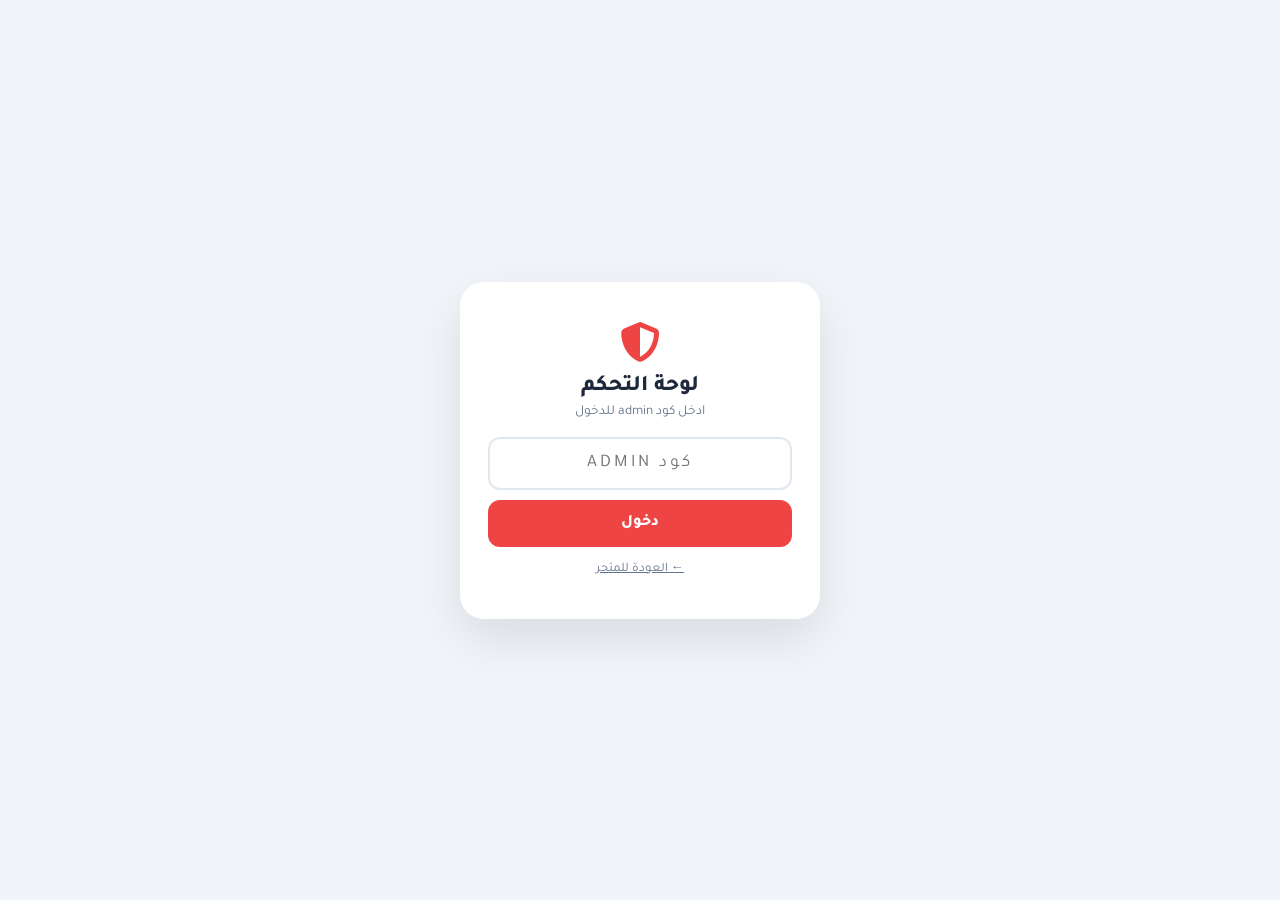
==== commit d156f583: "Add files via upload" ====
--- a/default/admin.html
+++ b/default/admin.html
@@ -4,8 +4,8 @@
 <meta charset="UTF-8">
 <meta name="viewport" content="width=device-width,initial-scale=1,maximum-scale=1,user-scalable=no">
 <title>لوحة التحكم - متجري</title>
-<link rel="stylesheet" href="../../fonts/fontawesome/css/all.min.css">
-<link rel="stylesheet" href="../../fonts/fonts.css">
+<link rel="stylesheet" href="fonts/fontawesome/css/all.min.css">
+<link rel="stylesheet" href="fonts/fonts.css">
 <link rel="stylesheet" href="css/admin.css">
 </head>
 <body>
--- a/default/fonts/fonts.css
+++ b/default/fonts/fonts.css
@@ -0,0 +1,261 @@
+/* Local fonts for FAST7 */
+@font-face {
+  font-family: 'Cairo';
+  font-style: normal;
+  font-weight: 400;
+  font-display: swap;
+  src: url(./cairo/cairo_1.woff2) format('woff2');
+  unicode-range: U+0600-06FF, U+0750-077F, U+0870-088E, U+0890-0891, U+0897-08E1, U+08E3-08FF, U+200C-200E, U+2010-2011, U+204F, U+2E41, U+FB50-FDFF, U+FE70-FE74, U+FE76-FEFC, U+102E0-102FB, U+10E60-10E7E, U+10EC2-10EC4, U+10EFC-10EFF, U+1EE00-1EE03, U+1EE05-1EE1F, U+1EE21-1EE22, U+1EE24, U+1EE27, U+1EE29-1EE32, U+1EE34-1EE37, U+1EE39, U+1EE3B, U+1EE42, U+1EE47, U+1EE49, U+1EE4B, U+1EE4D-1EE4F, U+1EE51-1EE52, U+1EE54, U+1EE57, U+1EE59, U+1EE5B, U+1EE5D, U+1EE5F, U+1EE61-1EE62, U+1EE64, U+1EE67-1EE6A, U+1EE6C-1EE72, U+1EE74-1EE77, U+1EE79-1EE7C, U+1EE7E, U+1EE80-1EE89, U+1EE8B-1EE9B, U+1EEA1-1EEA3, U+1EEA5-1EEA9, U+1EEAB-1EEBB, U+1EEF0-1EEF1;
+}
+
+@font-face {
+  font-family: 'Cairo';
+  font-style: normal;
+  font-weight: 400;
+  font-display: swap;
+  src: url(./cairo/cairo_2.woff2) format('woff2');
+  unicode-range: U+0100-02BA, U+02BD-02C5, U+02C7-02CC, U+02CE-02D7, U+02DD-02FF, U+0304, U+0308, U+0329, U+1D00-1DBF, U+1E00-1E9F, U+1EF2-1EFF, U+2020, U+20A0-20AB, U+20AD-20C0, U+2113, U+2C60-2C7F, U+A720-A7FF;
+}
+
+@font-face {
+  font-family: 'Cairo';
+  font-style: normal;
+  font-weight: 400;
+  font-display: swap;
+  src: url(./cairo/cairo_3.woff2) format('woff2');
+  unicode-range: U+0000-00FF, U+0131, U+0152-0153, U+02BB-02BC, U+02C6, U+02DA, U+02DC, U+0304, U+0308, U+0329, U+2000-206F, U+20AC, U+2122, U+2191, U+2193, U+2212, U+2215, U+FEFF, U+FFFD;
+}
+
+@font-face {
+  font-family: 'Cairo';
+  font-style: normal;
+  font-weight: 500;
+  font-display: swap;
+  src: url(./cairo/cairo_4.woff2) format('woff2');
+  unicode-range: U+0600-06FF, U+0750-077F, U+0870-088E, U+0890-0891, U+0897-08E1, U+08E3-08FF, U+200C-200E, U+2010-2011, U+204F, U+2E41, U+FB50-FDFF, U+FE70-FE74, U+FE76-FEFC, U+102E0-102FB, U+10E60-10E7E, U+10EC2-10EC4, U+10EFC-10EFF, U+1EE00-1EE03, U+1EE05-1EE1F, U+1EE21-1EE22, U+1EE24, U+1EE27, U+1EE29-1EE32, U+1EE34-1EE37, U+1EE39, U+1EE3B, U+1EE42, U+1EE47, U+1EE49, U+1EE4B, U+1EE4D-1EE4F, U+1EE51-1EE52, U+1EE54, U+1EE57, U+1EE59, U+1EE5B, U+1EE5D, U+1EE5F, U+1EE61-1EE62, U+1EE64, U+1EE67-1EE6A, U+1EE6C-1EE72, U+1EE74-1EE77, U+1EE79-1EE7C, U+1EE7E, U+1EE80-1EE89, U+1EE8B-1EE9B, U+1EEA1-1EEA3, U+1EEA5-1EEA9, U+1EEAB-1EEBB, U+1EEF0-1EEF1;
+}
+
+@font-face {
+  font-family: 'Cairo';
+  font-style: normal;
+  font-weight: 500;
+  font-display: swap;
+  src: url(./cairo/cairo_5.woff2) format('woff2');
+  unicode-range: U+0100-02BA, U+02BD-02C5, U+02C7-02CC, U+02CE-02D7, U+02DD-02FF, U+0304, U+0308, U+0329, U+1D00-1DBF, U+1E00-1E9F, U+1EF2-1EFF, U+2020, U+20A0-20AB, U+20AD-20C0, U+2113, U+2C60-2C7F, U+A720-A7FF;
+}
+
+@font-face {
+  font-family: 'Cairo';
+  font-style: normal;
+  font-weight: 500;
+  font-display: swap;
+  src: url(./cairo/cairo_6.woff2) format('woff2');
+  unicode-range: U+0000-00FF, U+0131, U+0152-0153, U+02BB-02BC, U+02C6, U+02DA, U+02DC, U+0304, U+0308, U+0329, U+2000-206F, U+20AC, U+2122, U+2191, U+2193, U+2212, U+2215, U+FEFF, U+FFFD;
+}
+
+@font-face {
+  font-family: 'Cairo';
+  font-style: normal;
+  font-weight: 600;
+  font-display: swap;
+  src: url(./cairo/cairo_7.woff2) format('woff2');
+  unicode-range: U+0600-06FF, U+0750-077F, U+0870-088E, U+0890-0891, U+0897-08E1, U+08E3-08FF, U+200C-200E, U+2010-2011, U+204F, U+2E41, U+FB50-FDFF, U+FE70-FE74, U+FE76-FEFC, U+102E0-102FB, U+10E60-10E7E, U+10EC2-10EC4, U+10EFC-10EFF, U+1EE00-1EE03, U+1EE05-1EE1F, U+1EE21-1EE22, U+1EE24, U+1EE27, U+1EE29-1EE32, U+1EE34-1EE37, U+1EE39, U+1EE3B, U+1EE42, U+1EE47, U+1EE49, U+1EE4B, U+1EE4D-1EE4F, U+1EE51-1EE52, U+1EE54, U+1EE57, U+1EE59, U+1EE5B, U+1EE5D, U+1EE5F, U+1EE61-1EE62, U+1EE64, U+1EE67-1EE6A, U+1EE6C-1EE72, U+1EE74-1EE77, U+1EE79-1EE7C, U+1EE7E, U+1EE80-1EE89, U+1EE8B-1EE9B, U+1EEA1-1EEA3, U+1EEA5-1EEA9, U+1EEAB-1EEBB, U+1EEF0-1EEF1;
+}
+
+@font-face {
+  font-family: 'Cairo';
+  font-style: normal;
+  font-weight: 600;
+  font-display: swap;
+  src: url(./cairo/cairo_8.woff2) format('woff2');
+  unicode-range: U+0100-02BA, U+02BD-02C5, U+02C7-02CC, U+02CE-02D7, U+02DD-02FF, U+0304, U+0308, U+0329, U+1D00-1DBF, U+1E00-1E9F, U+1EF2-1EFF, U+2020, U+20A0-20AB, U+20AD-20C0, U+2113, U+2C60-2C7F, U+A720-A7FF;
+}
+
+@font-face {
+  font-family: 'Cairo';
+  font-style: normal;
+  font-weight: 600;
+  font-display: swap;
+  src: url(./cairo/cairo_9.woff2) format('woff2');
+  unicode-range: U+0000-00FF, U+0131, U+0152-0153, U+02BB-02BC, U+02C6, U+02DA, U+02DC, U+0304, U+0308, U+0329, U+2000-206F, U+20AC, U+2122, U+2191, U+2193, U+2212, U+2215, U+FEFF, U+FFFD;
+}
+
+@font-face {
+  font-family: 'Cairo';
+  font-style: normal;
+  font-weight: 700;
+  font-display: swap;
+  src: url(./cairo/cairo_10.woff2) format('woff2');
+  unicode-range: U+0600-06FF, U+0750-077F, U+0870-088E, U+0890-0891, U+0897-08E1, U+08E3-08FF, U+200C-200E, U+2010-2011, U+204F, U+2E41, U+FB50-FDFF, U+FE70-FE74, U+FE76-FEFC, U+102E0-102FB, U+10E60-10E7E, U+10EC2-10EC4, U+10EFC-10EFF, U+1EE00-1EE03, U+1EE05-1EE1F, U+1EE21-1EE22, U+1EE24, U+1EE27, U+1EE29-1EE32, U+1EE34-1EE37, U+1EE39, U+1EE3B, U+1EE42, U+1EE47, U+1EE49, U+1EE4B, U+1EE4D-1EE4F, U+1EE51-1EE52, U+1EE54, U+1EE57, U+1EE59, U+1EE5B, U+1EE5D, U+1EE5F, U+1EE61-1EE62, U+1EE64, U+1EE67-1EE6A, U+1EE6C-1EE72, U+1EE74-1EE77, U+1EE79-1EE7C, U+1EE7E, U+1EE80-1EE89, U+1EE8B-1EE9B, U+1EEA1-1EEA3, U+1EEA5-1EEA9, U+1EEAB-1EEBB, U+1EEF0-1EEF1;
+}
+
+@font-face {
+  font-family: 'Cairo';
+  font-style: normal;
+  font-weight: 700;
+  font-display: swap;
+  src: url(./cairo/cairo_11.woff2) format('woff2');
+  unicode-range: U+0100-02BA, U+02BD-02C5, U+02C7-02CC, U+02CE-02D7, U+02DD-02FF, U+0304, U+0308, U+0329, U+1D00-1DBF, U+1E00-1E9F, U+1EF2-1EFF, U+2020, U+20A0-20AB, U+20AD-20C0, U+2113, U+2C60-2C7F, U+A720-A7FF;
+}
+
+@font-face {
+  font-family: 'Cairo';
+  font-style: normal;
+  font-weight: 700;
+  font-display: swap;
+  src: url(./cairo/cairo_12.woff2) format('woff2');
+  unicode-range: U+0000-00FF, U+0131, U+0152-0153, U+02BB-02BC, U+02C6, U+02DA, U+02DC, U+0304, U+0308, U+0329, U+2000-206F, U+20AC, U+2122, U+2191, U+2193, U+2212, U+2215, U+FEFF, U+FFFD;
+}
+
+@font-face {
+  font-family: 'Cairo';
+  font-style: normal;
+  font-weight: 800;
+  font-display: swap;
+  src: url(./cairo/cairo_13.woff2) format('woff2');
+  unicode-range: U+0600-06FF, U+0750-077F, U+0870-088E, U+0890-0891, U+0897-08E1, U+08E3-08FF, U+200C-200E, U+2010-2011, U+204F, U+2E41, U+FB50-FDFF, U+FE70-FE74, U+FE76-FEFC, U+102E0-102FB, U+10E60-10E7E, U+10EC2-10EC4, U+10EFC-10EFF, U+1EE00-1EE03, U+1EE05-1EE1F, U+1EE21-1EE22, U+1EE24, U+1EE27, U+1EE29-1EE32, U+1EE34-1EE37, U+1EE39, U+1EE3B, U+1EE42, U+1EE47, U+1EE49, U+1EE4B, U+1EE4D-1EE4F, U+1EE51-1EE52, U+1EE54, U+1EE57, U+1EE59, U+1EE5B, U+1EE5D, U+1EE5F, U+1EE61-1EE62, U+1EE64, U+1EE67-1EE6A, U+1EE6C-1EE72, U+1EE74-1EE77, U+1EE79-1EE7C, U+1EE7E, U+1EE80-1EE89, U+1EE8B-1EE9B, U+1EEA1-1EEA3, U+1EEA5-1EEA9, U+1EEAB-1EEBB, U+1EEF0-1EEF1;
+}
+
+@font-face {
+  font-family: 'Cairo';
+  font-style: normal;
+  font-weight: 800;
+  font-display: swap;
+  src: url(./cairo/cairo_14.woff2) format('woff2');
+  unicode-range: U+0100-02BA, U+02BD-02C5, U+02C7-02CC, U+02CE-02D7, U+02DD-02FF, U+0304, U+0308, U+0329, U+1D00-1DBF, U+1E00-1E9F, U+1EF2-1EFF, U+2020, U+20A0-20AB, U+20AD-20C0, U+2113, U+2C60-2C7F, U+A720-A7FF;
+}
+
+@font-face {
+  font-family: 'Cairo';
+  font-style: normal;
+  font-weight: 800;
+  font-display: swap;
+  src: url(./cairo/cairo_15.woff2) format('woff2');
+  unicode-range: U+0000-00FF, U+0131, U+0152-0153, U+02BB-02BC, U+02C6, U+02DA, U+02DC, U+0304, U+0308, U+0329, U+2000-206F, U+20AC, U+2122, U+2191, U+2193, U+2212, U+2215, U+FEFF, U+FFFD;
+}
+
+@font-face {
+  font-family: 'Cairo';
+  font-style: normal;
+  font-weight: 900;
+  font-display: swap;
+  src: url(./cairo/cairo_16.woff2) format('woff2');
+  unicode-range: U+0600-06FF, U+0750-077F, U+0870-088E, U+0890-0891, U+0897-08E1, U+08E3-08FF, U+200C-200E, U+2010-2011, U+204F, U+2E41, U+FB50-FDFF, U+FE70-FE74, U+FE76-FEFC, U+102E0-102FB, U+10E60-10E7E, U+10EC2-10EC4, U+10EFC-10EFF, U+1EE00-1EE03, U+1EE05-1EE1F, U+1EE21-1EE22, U+1EE24, U+1EE27, U+1EE29-1EE32, U+1EE34-1EE37, U+1EE39, U+1EE3B, U+1EE42, U+1EE47, U+1EE49, U+1EE4B, U+1EE4D-1EE4F, U+1EE51-1EE52, U+1EE54, U+1EE57, U+1EE59, U+1EE5B, U+1EE5D, U+1EE5F, U+1EE61-1EE62, U+1EE64, U+1EE67-1EE6A, U+1EE6C-1EE72, U+1EE74-1EE77, U+1EE79-1EE7C, U+1EE7E, U+1EE80-1EE89, U+1EE8B-1EE9B, U+1EEA1-1EEA3, U+1EEA5-1EEA9, U+1EEAB-1EEBB, U+1EEF0-1EEF1;
+}
+
+@font-face {
+  font-family: 'Cairo';
+  font-style: normal;
+  font-weight: 900;
+  font-display: swap;
+  src: url(./cairo/cairo_17.woff2) format('woff2');
+  unicode-range: U+0100-02BA, U+02BD-02C5, U+02C7-02CC, U+02CE-02D7, U+02DD-02FF, U+0304, U+0308, U+0329, U+1D00-1DBF, U+1E00-1E9F, U+1EF2-1EFF, U+2020, U+20A0-20AB, U+20AD-20C0, U+2113, U+2C60-2C7F, U+A720-A7FF;
+}
+
+@font-face {
+  font-family: 'Cairo';
+  font-style: normal;
+  font-weight: 900;
+  font-display: swap;
+  src: url(./cairo/cairo_18.woff2) format('woff2');
+  unicode-range: U+0000-00FF, U+0131, U+0152-0153, U+02BB-02BC, U+02C6, U+02DA, U+02DC, U+0304, U+0308, U+0329, U+2000-206F, U+20AC, U+2122, U+2191, U+2193, U+2212, U+2215, U+FEFF, U+FFFD;
+}
+
+@font-face {
+  font-family: 'Cairo';
+  font-style: normal;
+  font-weight: 1000;
+  font-display: swap;
+  src: url(./cairo/cairo_19.woff2) format('woff2');
+  unicode-range: U+0600-06FF, U+0750-077F, U+0870-088E, U+0890-0891, U+0897-08E1, U+08E3-08FF, U+200C-200E, U+2010-2011, U+204F, U+2E41, U+FB50-FDFF, U+FE70-FE74, U+FE76-FEFC, U+102E0-102FB, U+10E60-10E7E, U+10EC2-10EC4, U+10EFC-10EFF, U+1EE00-1EE03, U+1EE05-1EE1F, U+1EE21-1EE22, U+1EE24, U+1EE27, U+1EE29-1EE32, U+1EE34-1EE37, U+1EE39, U+1EE3B, U+1EE42, U+1EE47, U+1EE49, U+1EE4B, U+1EE4D-1EE4F, U+1EE51-1EE52, U+1EE54, U+1EE57, U+1EE59, U+1EE5B, U+1EE5D, U+1EE5F, U+1EE61-1EE62, U+1EE64, U+1EE67-1EE6A, U+1EE6C-1EE72, U+1EE74-1EE77, U+1EE79-1EE7C, U+1EE7E, U+1EE80-1EE89, U+1EE8B-1EE9B, U+1EEA1-1EEA3, U+1EEA5-1EEA9, U+1EEAB-1EEBB, U+1EEF0-1EEF1;
+}
+
+@font-face {
+  font-family: 'Cairo';
+  font-style: normal;
+  font-weight: 1000;
+  font-display: swap;
+  src: url(./cairo/cairo_20.woff2) format('woff2');
+  unicode-range: U+0100-02BA, U+02BD-02C5, U+02C7-02CC, U+02CE-02D7, U+02DD-02FF, U+0304, U+0308, U+0329, U+1D00-1DBF, U+1E00-1E9F, U+1EF2-1EFF, U+2020, U+20A0-20AB, U+20AD-20C0, U+2113, U+2C60-2C7F, U+A720-A7FF;
+}
+
+@font-face {
+  font-family: 'Cairo';
+  font-style: normal;
+  font-weight: 1000;
+  font-display: swap;
+  src: url(./cairo/cairo_21.woff2) format('woff2');
+  unicode-range: U+0000-00FF, U+0131, U+0152-0153, U+02BB-02BC, U+02C6, U+02DA, U+02DC, U+0304, U+0308, U+0329, U+2000-206F, U+20AC, U+2122, U+2191, U+2193, U+2212, U+2215, U+FEFF, U+FFFD;
+}
+
+@font-face {
+  font-family: 'Tajawal';
+  font-style: normal;
+  font-weight: 400;
+  font-display: swap;
+  src: url(./tajawal/tajawal_1.woff2) format('woff2');
+  unicode-range: U+0600-06FF, U+0750-077F, U+0870-088E, U+0890-0891, U+0897-08E1, U+08E3-08FF, U+200C-200E, U+2010-2011, U+204F, U+2E41, U+FB50-FDFF, U+FE70-FE74, U+FE76-FEFC, U+102E0-102FB, U+10E60-10E7E, U+10EC2-10EC4, U+10EFC-10EFF, U+1EE00-1EE03, U+1EE05-1EE1F, U+1EE21-1EE22, U+1EE24, U+1EE27, U+1EE29-1EE32, U+1EE34-1EE37, U+1EE39, U+1EE3B, U+1EE42, U+1EE47, U+1EE49, U+1EE4B, U+1EE4D-1EE4F, U+1EE51-1EE52, U+1EE54, U+1EE57, U+1EE59, U+1EE5B, U+1EE5D, U+1EE5F, U+1EE61-1EE62, U+1EE64, U+1EE67-1EE6A, U+1EE6C-1EE72, U+1EE74-1EE77, U+1EE79-1EE7C, U+1EE7E, U+1EE80-1EE89, U+1EE8B-1EE9B, U+1EEA1-1EEA3, U+1EEA5-1EEA9, U+1EEAB-1EEBB, U+1EEF0-1EEF1;
+}
+
+@font-face {
+  font-family: 'Tajawal';
+  font-style: normal;
+  font-weight: 400;
+  font-display: swap;
+  src: url(./tajawal/tajawal_2.woff2) format('woff2');
+  unicode-range: U+0000-00FF, U+0131, U+0152-0153, U+02BB-02BC, U+02C6, U+02DA, U+02DC, U+0304, U+0308, U+0329, U+2000-206F, U+20AC, U+2122, U+2191, U+2193, U+2212, U+2215, U+FEFF, U+FFFD;
+}
+
+@font-face {
+  font-family: 'Tajawal';
+  font-style: normal;
+  font-weight: 500;
+  font-display: swap;
+  src: url(./tajawal/tajawal_3.woff2) format('woff2');
+  unicode-range: U+0600-06FF, U+0750-077F, U+0870-088E, U+0890-0891, U+0897-08E1, U+08E3-08FF, U+200C-200E, U+2010-2011, U+204F, U+2E41, U+FB50-FDFF, U+FE70-FE74, U+FE76-FEFC, U+102E0-102FB, U+10E60-10E7E, U+10EC2-10EC4, U+10EFC-10EFF, U+1EE00-1EE03, U+1EE05-1EE1F, U+1EE21-1EE22, U+1EE24, U+1EE27, U+1EE29-1EE32, U+1EE34-1EE37, U+1EE39, U+1EE3B, U+1EE42, U+1EE47, U+1EE49, U+1EE4B, U+1EE4D-1EE4F, U+1EE51-1EE52, U+1EE54, U+1EE57, U+1EE59, U+1EE5B, U+1EE5D, U+1EE5F, U+1EE61-1EE62, U+1EE64, U+1EE67-1EE6A, U+1EE6C-1EE72, U+1EE74-1EE77, U+1EE79-1EE7C, U+1EE7E, U+1EE80-1EE89, U+1EE8B-1EE9B, U+1EEA1-1EEA3, U+1EEA5-1EEA9, U+1EEAB-1EEBB, U+1EEF0-1EEF1;
+}
+
+@font-face {
+  font-family: 'Tajawal';
+  font-style: normal;
+  font-weight: 500;
+  font-display: swap;
+  src: url(./tajawal/tajawal_4.woff2) format('woff2');
+  unicode-range: U+0000-00FF, U+0131, U+0152-0153, U+02BB-02BC, U+02C6, U+02DA, U+02DC, U+0304, U+0308, U+0329, U+2000-206F, U+20AC, U+2122, U+2191, U+2193, U+2212, U+2215, U+FEFF, U+FFFD;
+}
+
+@font-face {
+  font-family: 'Tajawal';
+  font-style: normal;
+  font-weight: 700;
+  font-display: swap;
+  src: url(./tajawal/tajawal_5.woff2) format('woff2');
+  unicode-range: U+0600-06FF, U+0750-077F, U+0870-088E, U+0890-0891, U+0897-08E1, U+08E3-08FF, U+200C-200E, U+2010-2011, U+204F, U+2E41, U+FB50-FDFF, U+FE70-FE74, U+FE76-FEFC, U+102E0-102FB, U+10E60-10E7E, U+10EC2-10EC4, U+10EFC-10EFF, U+1EE00-1EE03, U+1EE05-1EE1F, U+1EE21-1EE22, U+1EE24, U+1EE27, U+1EE29-1EE32, U+1EE34-1EE37, U+1EE39, U+1EE3B, U+1EE42, U+1EE47, U+1EE49, U+1EE4B, U+1EE4D-1EE4F, U+1EE51-1EE52, U+1EE54, U+1EE57, U+1EE59, U+1EE5B, U+1EE5D, U+1EE5F, U+1EE61-1EE62, U+1EE64, U+1EE67-1EE6A, U+1EE6C-1EE72, U+1EE74-1EE77, U+1EE79-1EE7C, U+1EE7E, U+1EE80-1EE89, U+1EE8B-1EE9B, U+1EEA1-1EEA3, U+1EEA5-1EEA9, U+1EEAB-1EEBB, U+1EEF0-1EEF1;
+}
+
+@font-face {
+  font-family: 'Tajawal';
+  font-style: normal;
+  font-weight: 700;
+  font-display: swap;
+  src: url(./tajawal/tajawal_6.woff2) format('woff2');
+  unicode-range: U+0000-00FF, U+0131, U+0152-0153, U+02BB-02BC, U+02C6, U+02DA, U+02DC, U+0304, U+0308, U+0329, U+2000-206F, U+20AC, U+2122, U+2191, U+2193, U+2212, U+2215, U+FEFF, U+FFFD;
+}
+
+@font-face {
+  font-family: 'Tajawal';
+  font-style: normal;
+  font-weight: 800;
+  font-display: swap;
+  src: url(./tajawal/tajawal_7.woff2) format('woff2');
+  unicode-range: U+0600-06FF, U+0750-077F, U+0870-088E, U+0890-0891, U+0897-08E1, U+08E3-08FF, U+200C-200E, U+2010-2011, U+204F, U+2E41, U+FB50-FDFF, U+FE70-FE74, U+FE76-FEFC, U+102E0-102FB, U+10E60-10E7E, U+10EC2-10EC4, U+10EFC-10EFF, U+1EE00-1EE03, U+1EE05-1EE1F, U+1EE21-1EE22, U+1EE24, U+1EE27, U+1EE29-1EE32, U+1EE34-1EE37, U+1EE39, U+1EE3B, U+1EE42, U+1EE47, U+1EE49, U+1EE4B, U+1EE4D-1EE4F, U+1EE51-1EE52, U+1EE54, U+1EE57, U+1EE59, U+1EE5B, U+1EE5D, U+1EE5F, U+1EE61-1EE62, U+1EE64, U+1EE67-1EE6A, U+1EE6C-1EE72, U+1EE74-1EE77, U+1EE79-1EE7C, U+1EE7E, U+1EE80-1EE89, U+1EE8B-1EE9B, U+1EEA1-1EEA3, U+1EEA5-1EEA9, U+1EEAB-1EEBB, U+1EEF0-1EEF1;
+}
+
+@font-face {
+  font-family: 'Tajawal';
+  font-style: normal;
+  font-weight: 800;
+  font-display: swap;
+  src: url(./tajawal/tajawal_8.woff2) format('woff2');
+  unicode-range: U+0000-00FF, U+0131, U+0152-0153, U+02BB-02BC, U+02C6, U+02DA, U+02DC, U+0304, U+0308, U+0329, U+2000-206F, U+20AC, U+2122, U+2191, U+2193, U+2212, U+2215, U+FEFF, U+FFFD;
+}
